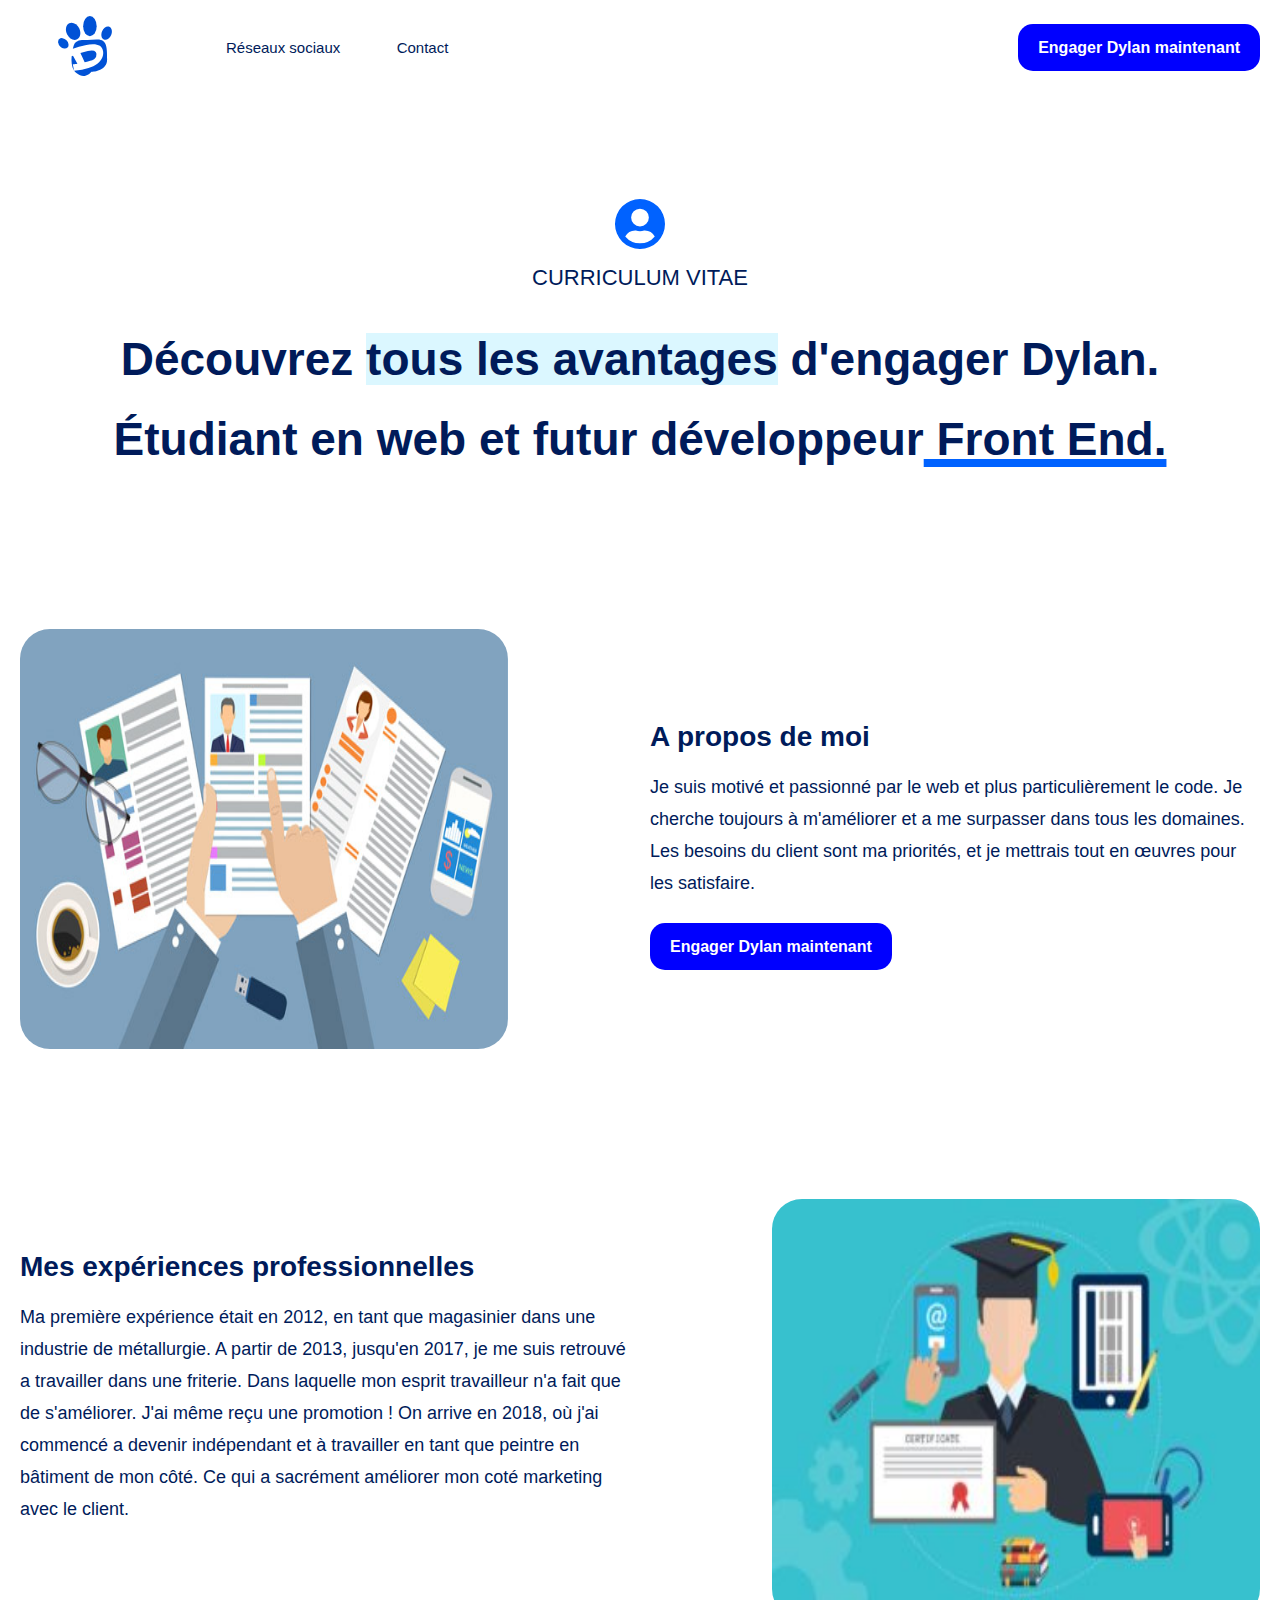
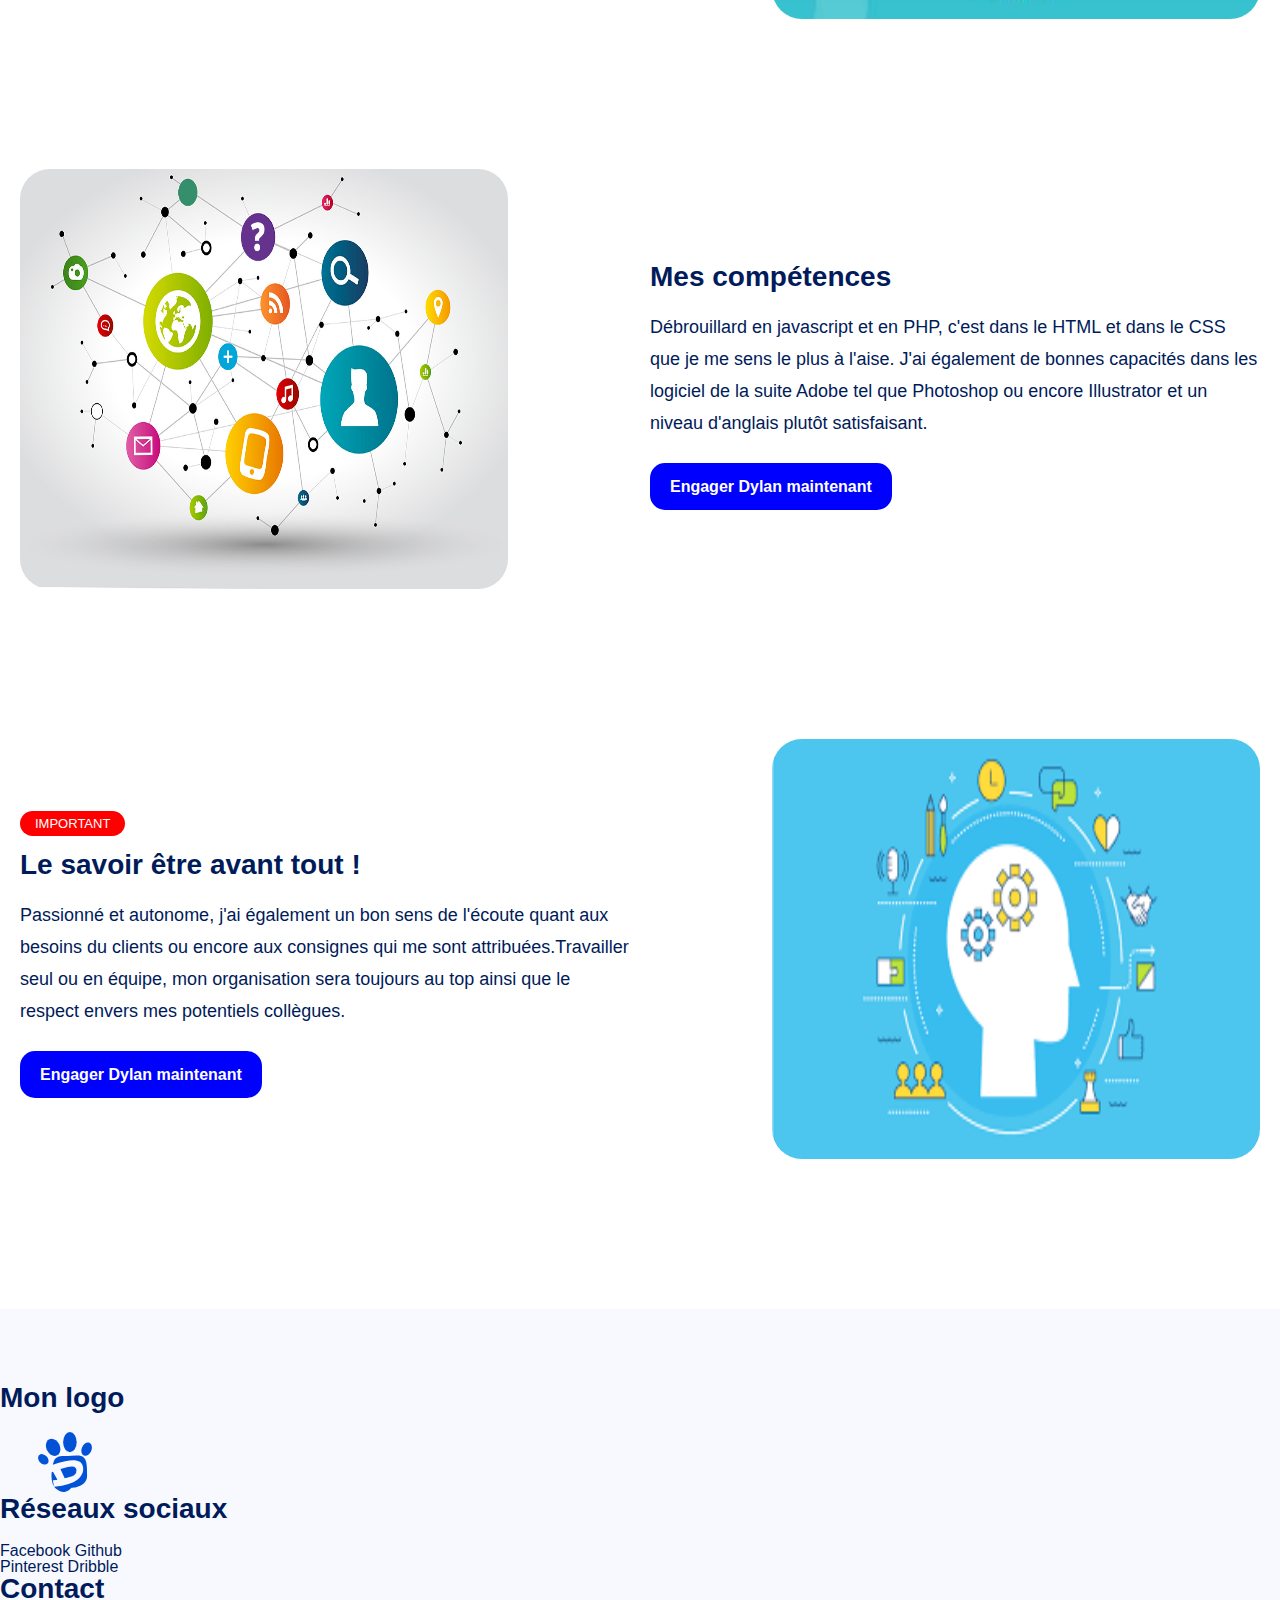
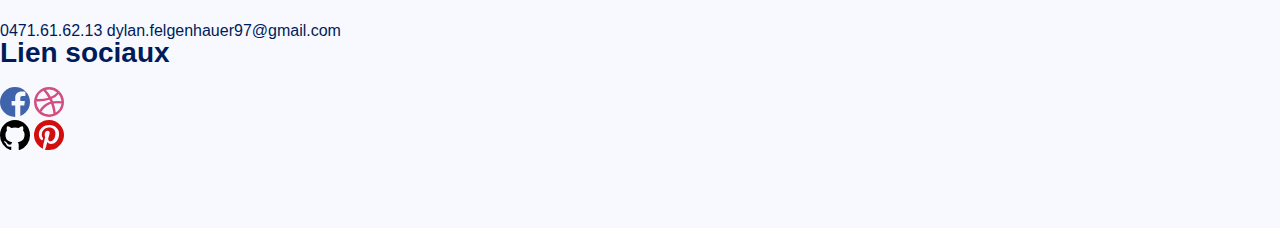
==== html/index.html @ ba5a7b3c "Ajout de logo" ====
<!DOCTYPE html>
<html lang="en">
<head>
    <meta charset="UTF-8">
    <meta name="description" content="La page d'accueil de mon CV du cours de Design Web">
    <meta name="author" content="Felgenhauer Dylan">
    <link rel="stylesheet" href="/css/reset.css">
    <link rel="stylesheet" href="/css/main.css">
    <link rel="stylesheet" href="/css/logo.css">
    <title>Mon CV</title>

</head>
<body>
<div class="menu__mobile">
    <nav class="nav__menu">
        <div class="nav__menu1">
            <a href="#" class="nav__menu-logo">
                <symbol id="logo">
                    <svg  id="logo__cv" data-name="logo" xmlns="http://www.w3.org/2000/svg" height="60" width="130" viewBox="0 0 43.8 48.82">
                        <ellipse class="cls-1" cx="25.89" cy="8.25" rx="5.5" ry="8.25"/>
                        <path class="cls-1" d="M309.32,209.71c-2-.86-4.67.76-5.89,3.63s-.56,5.91,1.47,6.77,4.68-.76,5.9-3.63S311.36,210.58,309.32,209.71Z" transform="translate(-267.61 -201)"/>
                        <path class="cls-1" d="M284.8,211c-1.77-3.62-5.41-5.47-8.14-4.13s-3.51,5.34-1.75,9,5.41,5.47,8.14,4.14S286.56,214.63,284.8,211Z" transform="translate(-267.61 -201)"/>
                        <ellipse class="cls-2" cx="271.88" cy="223.26" rx="3.6" ry="4.85" transform="translate(-345.85 56.64) rotate(-45)"/>
                        <path class="cls-1" d="M298.82,231.81a3.4,3.4,0,0,0-1.87-2.62,15.09,15.09,0,0,0-5.17.22,50.63,50.63,0,0,0-6,1.75l3.48,7.39c5.33-1.2,6.38-1.54,7.87-2.56A4.63,4.63,0,0,0,298.82,231.81Z" transform="translate(-267.61 -201)"/>
                        <path class="cls-1" d="M283.35,239.81l-3.62-6.48-1.09.42c-.35,4-.07,8.47,2,11.7l-1.06-5.2C281.37,240.09,281.78,240,283.35,239.81Z" transform="translate(-267.61 -201)"/>
                        <path class="cls-1" d="M299,220.06c-5.72.3-9.85.39-11.95.42a7.87,7.87,0,0,0-4.81,1.65,5.13,5.13,0,0,0-1.74,2.37s-.42,1.26-.88,3.21a53.17,53.17,0,0,1,10.08-2.94c8.95-1.71,13.53-.24,14.47,4.65s-2.3,9.92-7.91,12.43a40.92,40.92,0,0,1-9.18,2.81,54.78,54.78,0,0,1-6.39.8,9.47,9.47,0,0,0,1.81,2c6,5,10.88.57,11.82-.74a.67.67,0,0,1,.5-.27c2-.08,12.68-.93,12.68-10C307.5,226.5,307.5,219.63,299,220.06Z" transform="translate(-267.61 -201)"/>
                    </svg>
                </symbol>
            </a>
            <div class="nav__menu-bouton">
                <button class="nav__menu-social">Réseaux sociaux</button>
                <button class="nav__menu-contact">Contact</button>
            </div>
        </div>
        <div class="nav__menu2">
            <a href="form.html" class="btn">Engager Dylan maintenant</a>
        </div>
    </nav>
</div>
<header class="identity__main">
    <div class="identity__main--icon">
        <svg xmlns="http://www.w3.org/2000/svg" width="50" height="50" viewBox="0 0 69.455 69.455">
            <path id="Icon_awesome-user-circle" data-name="Icon awesome-user-circle" d="M34.728.563A34.728,34.728,0,1,0,69.455,35.29,34.722,34.722,0,0,0,34.728.563Zm0,13.443A12.323,12.323,0,1,1,22.4,26.328,12.323,12.323,0,0,1,34.728,14.005Zm0,48.171a26.834,26.834,0,0,1-20.514-9.55,15.613,15.613,0,0,1,13.793-8.374,3.426,3.426,0,0,1,.994.154,18.54,18.54,0,0,0,5.727.966,18.47,18.47,0,0,0,5.727-.966,3.426,3.426,0,0,1,.994-.154,15.613,15.613,0,0,1,13.793,8.374A26.834,26.834,0,0,1,34.728,62.176Z" transform="translate(0 -0.563)" fill="#0062ff"/>
        </svg>
    </div>
    <div class="identity__main--title">
        <h1 class="main__title" aria-level="1">
            Curriculum vitae
        </h1>
    </div>
    <div class="identity__main--content">
        <p class="content__identity">
            Découvrez <span class="content__background">tous les avantages</span> d'engager Dylan. &Eacute;tudiant en web et futur développeur<span class="content__underline"> Front End.</span>
        </p>
    </div>
</header>
<div id="content">
    <section class="aboutMe">
        <img src="/img/aboutme.jpg" alt="Image a propos de moi">
        <div class="aboutMe__content section__content">
            <h2 class="aboutMe__content--title">
                A propos de moi
            </h2>
            <p class="aboutMe__content__text text--line">
                Je suis motivé et passionné par le web et plus particulièrement le code. Je cherche toujours à m'améliorer et a me surpasser dans tous les domaines. Les besoins du client sont ma priorités, et je mettrais tout en œuvres pour les satisfaire.
            </p>
            <a href="form.html" class="btn">Engager Dylan maintenant</a>
        </div>
    </section>
    <section class="job">
        <img src="/img/professionnel.jpg" alt="Image de mes expériences professionnelles">
        <div class="job__content section__content">
            <h2 class="job__content--title">
                Mes expériences professionnelles
            </h2>
            <p class="job__content--text text--line">
                Ma première expérience était en 2012, en tant que magasinier dans une industrie de métallurgie. A partir de 2013, jusqu'en 2017, je me suis retrouvé a travailler dans une friterie. Dans laquelle mon esprit travailleur n'a fait que de s'améliorer. J'ai même reçu une promotion !
                On arrive en 2018, où j'ai commencé a devenir indépendant et à travailler en tant que peintre en bâtiment de mon côté. Ce qui a sacrément améliorer mon coté marketing avec le client.
            </p>
        </div>
    </section>
    <section class="skills">
        <img src="/img/competence.jpg" alt="Image de mes compétences">
        <div class="skills__content section__content">
            <h2 class="skills__content--title">
                Mes compétences
            </h2>
            <p class="skills__content--text text--line">
                Débrouillard en javascript et en PHP, c'est dans le HTML et dans le CSS que je me sens le plus à l'aise. J'ai également de bonnes capacités dans les logiciel de la suite Adobe tel que Photoshop ou encore Illustrator et un niveau d'anglais plutôt satisfaisant.
            </p>
            <a href="form.html" class="btn">Engager Dylan maintenant</a>
        </div>
    </section>
    <section class="softskills">
        <img src="/img/softskills.png" alt="Image de mes softskills">
        <div class="softskills__content section__content">
            <span class="softskills__content--important">important</span>
            <h2 class="softskills__content--title">
                Le savoir être avant tout !
            </h2>
            <p class="softskills__content--text text--line">
                Passionné et autonome, j'ai également un bon sens de l'écoute quant aux besoins du clients ou encore aux consignes qui me sont attribuées.Travailler seul ou en équipe, mon organisation sera toujours au top ainsi que le respect envers mes potentiels collègues.
            </p>
            <a href="form.html" class="btn">Engager Dylan maintenant</a>
        </div>
    </section>
</div>
<footer class="footer">
    <div class="footer__content">
        <div class="footer__content--col footer__content--logo">
            <h2 class="hidden">Mon logo</h2>
            <svg  id="logo__footer" data-name="logo" xmlns="http://www.w3.org/2000/svg" height="60" width="130" viewBox="0 0 43.8 48.82">
                <ellipse class="cls-1" cx="25.89" cy="8.25" rx="5.5" ry="8.25"/>
                <path class="cls-1" d="M309.32,209.71c-2-.86-4.67.76-5.89,3.63s-.56,5.91,1.47,6.77,4.68-.76,5.9-3.63S311.36,210.58,309.32,209.71Z" transform="translate(-267.61 -201)"/>
                <path class="cls-1" d="M284.8,211c-1.77-3.62-5.41-5.47-8.14-4.13s-3.51,5.34-1.75,9,5.41,5.47,8.14,4.14S286.56,214.63,284.8,211Z" transform="translate(-267.61 -201)"/>
                <ellipse class="cls-2" cx="271.88" cy="223.26" rx="3.6" ry="4.85" transform="translate(-345.85 56.64) rotate(-45)"/>
                <path class="cls-1" d="M298.82,231.81a3.4,3.4,0,0,0-1.87-2.62,15.09,15.09,0,0,0-5.17.22,50.63,50.63,0,0,0-6,1.75l3.48,7.39c5.33-1.2,6.38-1.54,7.87-2.56A4.63,4.63,0,0,0,298.82,231.81Z" transform="translate(-267.61 -201)"/>
                <path class="cls-1" d="M283.35,239.81l-3.62-6.48-1.09.42c-.35,4-.07,8.47,2,11.7l-1.06-5.2C281.37,240.09,281.78,240,283.35,239.81Z" transform="translate(-267.61 -201)"/>
                <path class="cls-1" d="M299,220.06c-5.72.3-9.85.39-11.95.42a7.87,7.87,0,0,0-4.81,1.65,5.13,5.13,0,0,0-1.74,2.37s-.42,1.26-.88,3.21a53.17,53.17,0,0,1,10.08-2.94c8.95-1.71,13.53-.24,14.47,4.65s-2.3,9.92-7.91,12.43a40.92,40.92,0,0,1-9.18,2.81,54.78,54.78,0,0,1-6.39.8,9.47,9.47,0,0,0,1.81,2c6,5,10.88.57,11.82-.74a.67.67,0,0,1,.5-.27c2-.08,12.68-.93,12.68-10C307.5,226.5,307.5,219.63,299,220.06Z" transform="translate(-267.61 -201)"/>
            </svg>
        </div>
        <div class="footer__content--col footer__content--reseaux">
            <h2>Réseaux sociaux</h2>
            <div class="footer__reseaux--col">
                <span>Facebook</span>
                <span>Github</span>
            </div>
            <div class="footer__reseaux--col">
                <span>Pinterest</span>
                <span>Dribble</span>
            </div>
        </div>
        <div class="footer__content--col footer__content--contact">
            <h2>Contact</h2>
            <div class="footer__contact--col">
                <span>0471.61.62.13</span>
                <span>dylan.felgenhauer97@gmail.com</span>
            </div>
        </div>
        <div class="footer__content--col footer__content--social">
            <h2 class="hidden">Lien sociaux</h2>
            <div class="footer__social--logo">
                <div class="footer__social--col">
                    <a href="facebook.com">
                        <svg xmlns="http://www.w3.org/2000/svg" xmlns:xlink="http://www.w3.org/1999/xlink" width="30" height="30" viewBox="0 0 30 30">
                            <defs>
                                <clipPath id="clip-path">
                                    <circle id="Ellipse_2" data-name="Ellipse 2" cx="15" cy="15" r="15" transform="translate(1210 3823)" fill="#fff"/>
                                </clipPath>
                            </defs>
                            <g id="Groupe_de_masques_1" data-name="Groupe de masques 1" transform="translate(-1210 -3823)" clip-path="url(#clip-path)">
                                <path id="Icon_ionic-logo-facebook" data-name="Icon ionic-logo-facebook" d="M33.273,4.5H6.181A1.682,1.682,0,0,0,4.5,6.181V33.273a1.682,1.682,0,0,0,1.681,1.681H19.727V22.9h-3.64V18.458h3.64V15.175c0-3.934,2.728-6.075,6.242-6.075,1.681,0,3.49.127,3.91.182V13.39h-2.8c-1.911,0-2.276.9-2.276,2.236v2.831h4.552L28.76,22.9H24.8V34.954h8.47a1.682,1.682,0,0,0,1.681-1.681V6.181A1.682,1.682,0,0,0,33.273,4.5Z" transform="translate(1205.5 3818.5)" fill="#4064ac"/>
                            </g>
                        </svg>

                    </a>
                    <a href="https://dribbble.com/DylanFel">
                        <svg xmlns="http://www.w3.org/2000/svg" width="30" height="30" viewBox="0 0 30 30">
                            <path id="Icon_ionic-logo-dribbble" data-name="Icon ionic-logo-dribbble" d="M19.5,4.5a15,15,0,1,0,15,15A15,15,0,0,0,19.5,4.5Zm9.523,6.914a12.48,12.48,0,0,1,2.945,7.258,63.24,63.24,0,0,0-8.531.1c-.328-.828-.664-1.641-1.031-2.422A15.19,15.19,0,0,0,29.023,11.414ZM19.5,7a12.444,12.444,0,0,1,7.977,2.875,15.55,15.55,0,0,1-6.148,4.344A30.53,30.53,0,0,0,16.422,7.4,12.544,12.544,0,0,1,19.5,7ZM13.844,8.367a30.2,30.2,0,0,1,4.984,6.766A32.834,32.834,0,0,1,9.32,16.484c-.656,0-1.3-.023-1.93-.062A12.508,12.508,0,0,1,13.844,8.367ZM7.023,18.906c.711.031,1.43.047,2.156.039a36.976,36.976,0,0,0,10.75-1.672q.445.926.844,1.9a7.733,7.733,0,0,0-1.117.336,18.67,18.67,0,0,0-9.531,8.242A12.454,12.454,0,0,1,7,19.5C7,19.3,7.008,19.1,7.023,18.906ZM19.5,32a12.428,12.428,0,0,1-7.664-2.633,17.192,17.192,0,0,1,8.375-7.719,6.734,6.734,0,0,1,1.359-.414q.668,1.852,1.2,3.844a45.407,45.407,0,0,1,1.156,6.1A12.384,12.384,0,0,1,19.5,32Zm6.758-1.992a45.1,45.1,0,0,0-1.164-6.164c-.266-1.016-.57-2-.9-2.961a53.13,53.13,0,0,1,7.727,0A12.488,12.488,0,0,1,26.258,30.008Z" transform="translate(-4.5 -4.5)" fill="#d24f80"/>
                        </svg>

                    </a>
                </div>
                <div class="footer__social--col">
                    <a href="https://github.com/DylanFelgenhauer">
                        <svg xmlns="http://www.w3.org/2000/svg" width="30" height="30" viewBox="0 0 30 30">
                            <path id="Icon_ionic-logo-github" data-name="Icon ionic-logo-github" d="M17.25,2.25a15.2,15.2,0,0,0-15,15.382A15.352,15.352,0,0,0,12.509,32.223a1.176,1.176,0,0,0,.254.027.726.726,0,0,0,.77-.763c0-.368-.013-1.333-.02-2.618A6.857,6.857,0,0,1,12,29.049a3.485,3.485,0,0,1-3.542-2.243,4.062,4.062,0,0,0-1.667-2.25c-1.306-.917-.007-.944.094-.944h.007a3.225,3.225,0,0,1,2.3,1.594,2.945,2.945,0,0,0,2.652,1.681,4.216,4.216,0,0,0,1.714-.4,3.323,3.323,0,0,1,.951-2.056c-3.328-.388-6.83-1.708-6.83-7.6A6.02,6.02,0,0,1,9.214,12.7a5.662,5.662,0,0,1,.147-4.071A1.248,1.248,0,0,1,9.7,8.6c.542,0,1.768.208,3.79,1.614a13.943,13.943,0,0,1,7.513,0C23.022,8.806,24.248,8.6,24.79,8.6a1.248,1.248,0,0,1,.335.033,5.662,5.662,0,0,1,.147,4.071,6.045,6.045,0,0,1,1.54,4.125c0,5.906-3.509,7.205-6.85,7.587a3.73,3.73,0,0,1,1.018,2.846c0,2.056-.02,3.717-.02,4.219a.722.722,0,0,0,.763.77,1.3,1.3,0,0,0,.268-.027A15.35,15.35,0,0,0,32.25,17.632,15.2,15.2,0,0,0,17.25,2.25Z" transform="translate(-2.25 -2.25)"/>
                        </svg>
                    </a>
                    <a href="https://www.pinterest.fr/dylanfelgenhauer97/_created/">
                        <svg xmlns="http://www.w3.org/2000/svg" width="30" height="30" viewBox="0 0 30 30">
                            <path id="Icon_ionic-logo-pinterest" data-name="Icon ionic-logo-pinterest" d="M17.253,2.25a15,15,0,0,0-6.021,28.735,13.276,13.276,0,0,1,.261-3.441c.288-1.218,1.929-8.175,1.929-8.175A5.723,5.723,0,0,1,12.94,17c0-2.223,1.286-3.883,2.894-3.883a2.006,2.006,0,0,1,2.023,2.249c0,1.372-.877,3.421-1.326,5.322A2.319,2.319,0,0,0,18.9,23.573c2.84,0,4.756-3.649,4.756-7.974,0-3.287-2.217-5.744-6.242-5.744a7.108,7.108,0,0,0-7.388,7.184,4.322,4.322,0,0,0,.991,2.939.733.733,0,0,1,.214.837c-.074.274-.234.937-.308,1.205a.516.516,0,0,1-.75.375c-2.1-.857-3.074-3.147-3.074-5.731C7.1,12.406,10.7,7.3,17.823,7.3c5.727,0,9.5,4.144,9.5,8.59,0,5.885-3.275,10.277-8.1,10.277A4.306,4.306,0,0,1,15.559,24.3s-.871,3.455-1.058,4.124a12.463,12.463,0,0,1-1.507,3.214A15,15,0,1,0,17.253,2.25Z" transform="translate(-2.25 -2.25)" fill="#d10d0d"/>
                        </svg>
                    </a>
                </div>
            </div>
        </div>
    </div>
</footer>

</body>
</html>
---- css/main.css ----
*{
    color: #001b5a
}
body{
    font-family: Roboto, Helvetica, Arial, sans-serif;
}
img{
    width: 488px;
    height: 420px;
    border-radius: 30px 30px;
}
.softskills__content--important{
    text-transform: uppercase;
    background-color: red;
    color: white;
    padding:  5px 15px;
    border-radius: 50px;
}

.section__content{
    max-width: 610px;
}
h1,h2{
    font-family: Poppins,Helvetica,Arial,sans-serif;
}
.footer,section{
    margin-top: 150px;
}
.footer{
    background-color: #F7F9FF;
    padding: 75px 0;
}
section{
    display: flex;
    justify-content: space-between;
    align-items: center;
    max-width: 1240px;
    margin-right: auto;
    margin-left: auto;
}
.identity__main{
    margin-top: 7.5rem;
    text-align: center;
}
.identity__main--icon{
    margin-bottom: 15px;
}
.identity__main--title{
    margin-bottom: 30px;
}
.identity__main--content{
}

a{
    text-decoration: none;
}
h1{
    font-size: 22px;
    text-transform: uppercase;
}
p{
    font-size: 18px;
}
.btn{
    font-size: 16px;
    background-color:blue;
    border-radius: 15px;
    padding:  15px 20px;
    color: white;
    font-weight: bold;
}
.btn:hover{
    background-color: #287BFF;
}
h2{
    font-size: 28px;
    font-weight: bold;
    margin-bottom: 20px;
}
.text--line{
    line-height: 2rem;
    margin-bottom: 40px;
}
.nav__menu{
    display: flex;
    justify-content: space-between;
    max-width: 1240px;
    margin-left: auto;
    margin-right: auto;
    margin-top: 1rem;
    align-items: center;
}
.job,.softskills{
    flex-direction: row-reverse;
}
.nav__menu1{
    display: flex;
    justify-content: space-between;
    align-items: center;
}
button.nav__menu-contact{
    font-size: 15px;
}
button.nav__menu-social{
    font-size: 15px;
}
.content__identity{
    font-size: 46px;
}
.softskills__content--important{
    font-size: 13px;
}
.content__identity{
    font-weight: 900;
    text-align: center;
    max-width: 1100px;
    margin: 0 auto;
    font-family: Poppins,Helvetica,Arial,sans-serif;
    line-height:80px;
}
.content__underline{
    text-decoration: underline;
    text-decoration-color: #0062FF;
    text-decoration-thickness: 0.5rem;
}
.content__background{
    background-color: #DBF7FF;
}
.softskills__content--title{
    margin-top: 20px;
}
.nav__menu-social,.nav__menu-contact{
    appearance: none;
    border: none;
    background-color: white;
    margin: 0 20px;
}
.nav__menu-social:hover,.nav__menu-contact:hover{
    color: #0062FF;
}.nav__menu-logo{
    margin-right:50px;
 }
---- css/logo.css ----
.cls-1{
    fill:#0152d6;
}
.cls-2{
    fill:#0055d8;
}
svg{

}
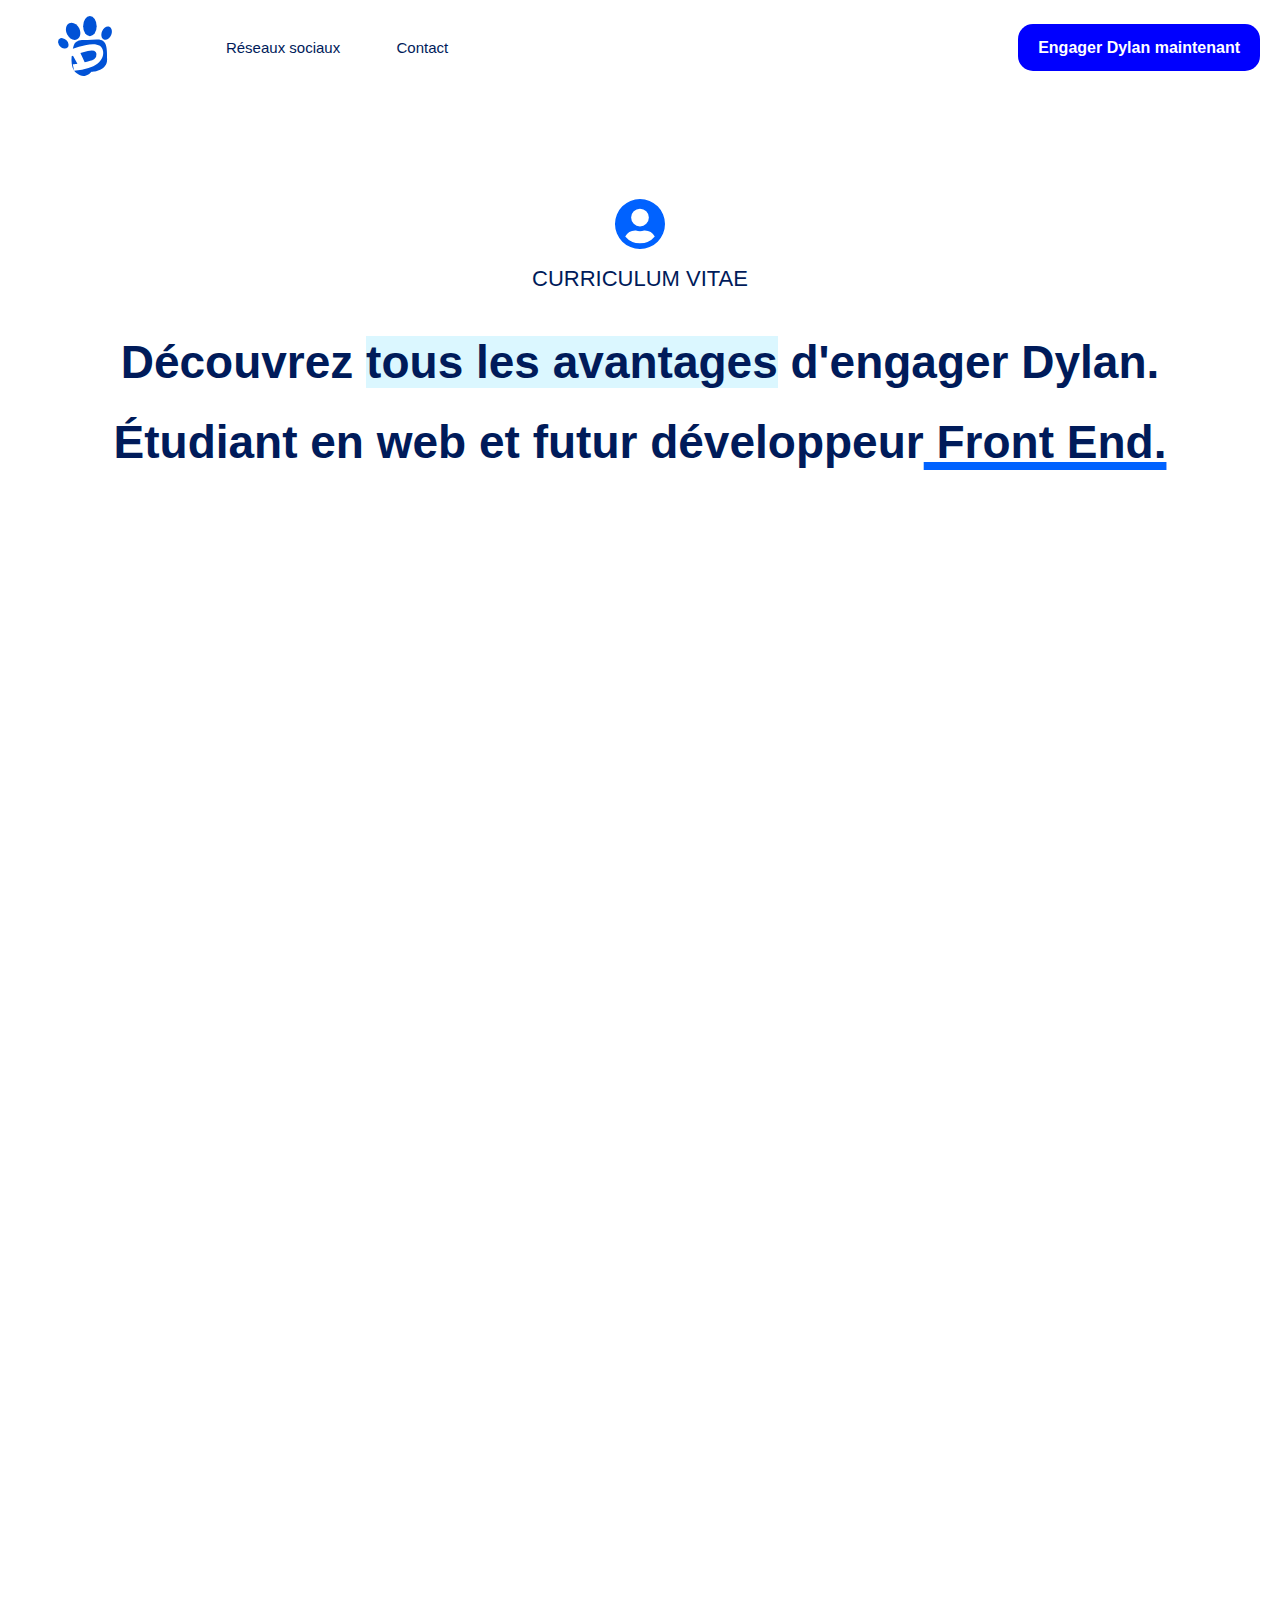
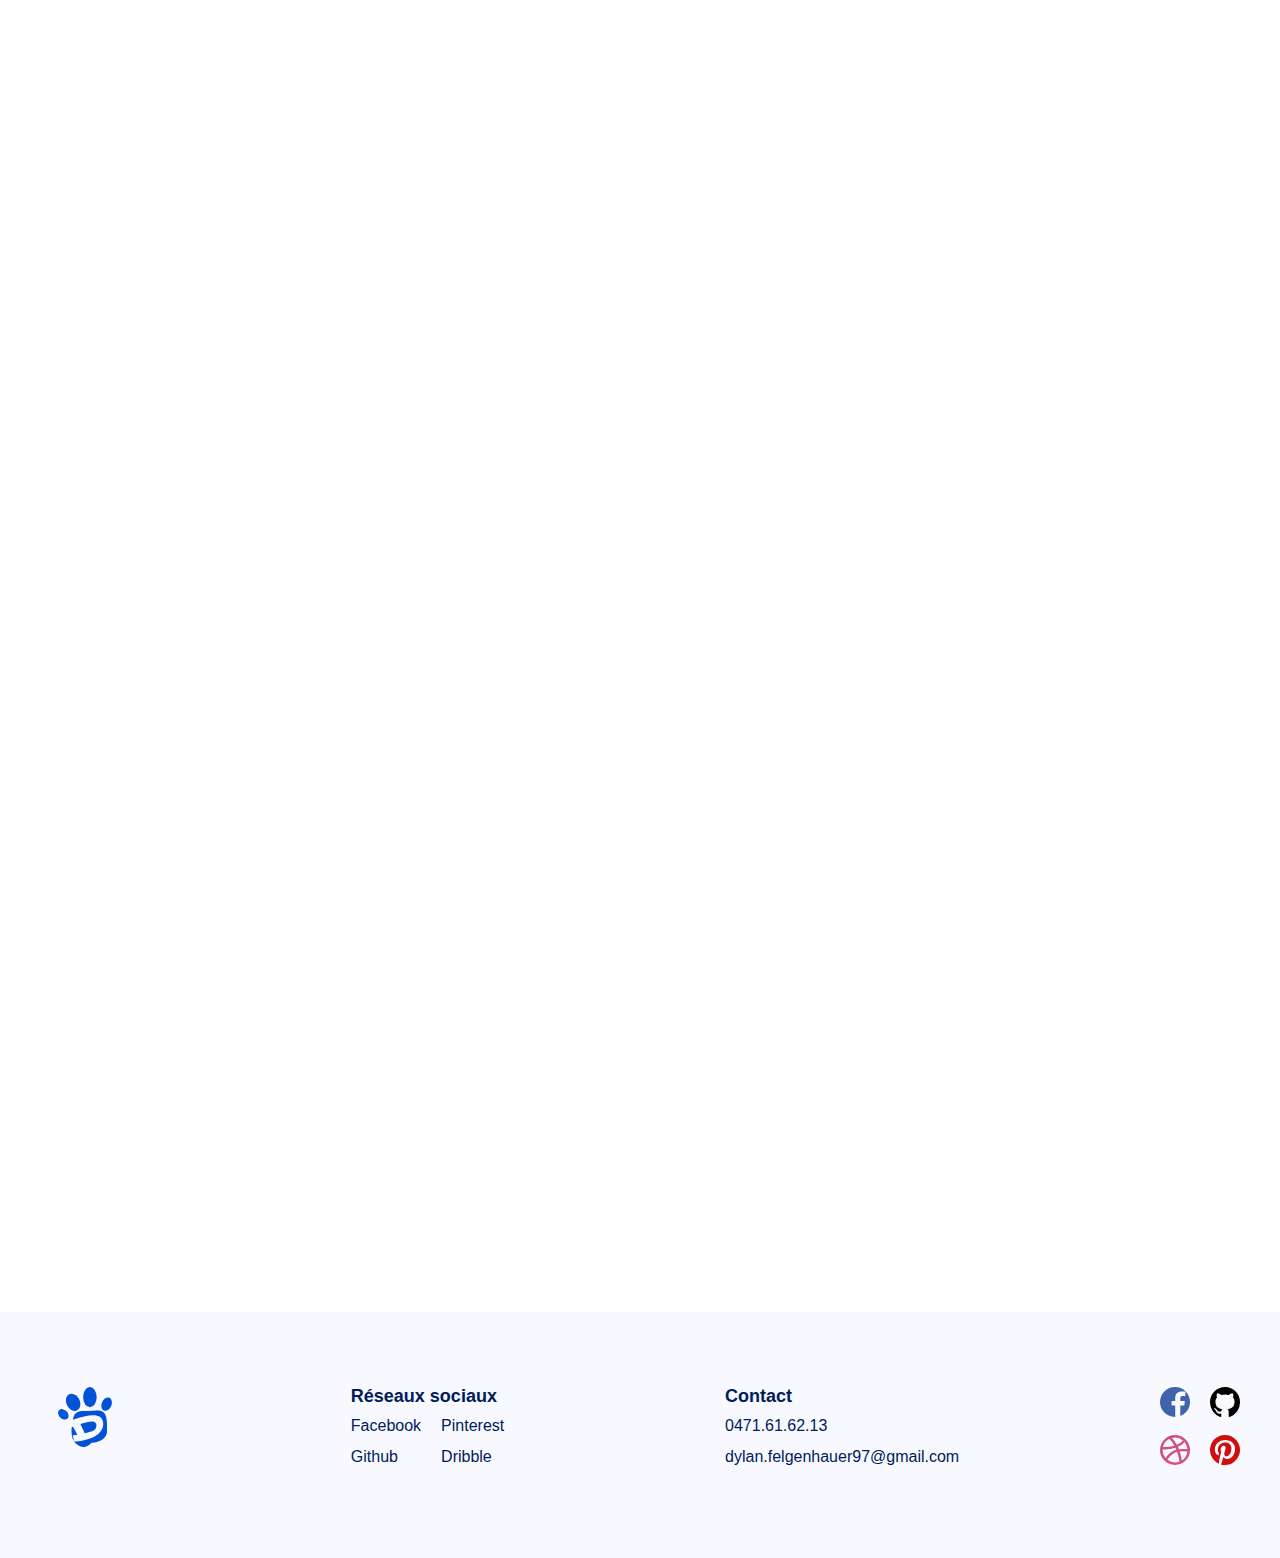
==== commit ad37a45d: "responsive" ====
--- a/html/index.html
+++ b/html/index.html
@@ -12,7 +12,7 @@
 </head>
 <body>
 <div class="menu__mobile">
-    <nav class="nav__menu">
+    <nav class="nav__menu al">
         <div class="nav__menu1">
             <a href="#" class="nav__menu-logo">
                 <symbol id="logo">
@@ -38,17 +38,19 @@
     </nav>
 </div>
 <header class="identity__main">
-    <div class="identity__main--icon">
-        <svg xmlns="http://www.w3.org/2000/svg" width="50" height="50" viewBox="0 0 69.455 69.455">
-            <path id="Icon_awesome-user-circle" data-name="Icon awesome-user-circle" d="M34.728.563A34.728,34.728,0,1,0,69.455,35.29,34.722,34.722,0,0,0,34.728.563Zm0,13.443A12.323,12.323,0,1,1,22.4,26.328,12.323,12.323,0,0,1,34.728,14.005Zm0,48.171a26.834,26.834,0,0,1-20.514-9.55,15.613,15.613,0,0,1,13.793-8.374,3.426,3.426,0,0,1,.994.154,18.54,18.54,0,0,0,5.727.966,18.47,18.47,0,0,0,5.727-.966,3.426,3.426,0,0,1,.994-.154,15.613,15.613,0,0,1,13.793,8.374A26.834,26.834,0,0,1,34.728,62.176Z" transform="translate(0 -0.563)" fill="#0062ff"/>
-        </svg>
+    <div class="identity__main--div al">
+        <div class="identity__main--icon">
+            <svg xmlns="http://www.w3.org/2000/svg" width="50" height="50" viewBox="0 0 69.455 69.455">
+                <path id="Icon_awesome-user-circle" data-name="Icon awesome-user-circle" d="M34.728.563A34.728,34.728,0,1,0,69.455,35.29,34.722,34.722,0,0,0,34.728.563Zm0,13.443A12.323,12.323,0,1,1,22.4,26.328,12.323,12.323,0,0,1,34.728,14.005Zm0,48.171a26.834,26.834,0,0,1-20.514-9.55,15.613,15.613,0,0,1,13.793-8.374,3.426,3.426,0,0,1,.994.154,18.54,18.54,0,0,0,5.727.966,18.47,18.47,0,0,0,5.727-.966,3.426,3.426,0,0,1,.994-.154,15.613,15.613,0,0,1,13.793,8.374A26.834,26.834,0,0,1,34.728,62.176Z" transform="translate(0 -0.563)" fill="#0062ff"/>
+            </svg>
+        </div>
+        <div class="identity__main--title">
+            <h1 class="main__title" aria-level="1">
+                Curriculum vitae
+            </h1>
+        </div>
     </div>
-    <div class="identity__main--title">
-        <h1 class="main__title" aria-level="1">
-            Curriculum vitae
-        </h1>
-    </div>
-    <div class="identity__main--content">
+    <div class="identity__main--content al">
         <p class="content__identity">
             Découvrez <span class="content__background">tous les avantages</span> d'engager Dylan. &Eacute;tudiant en web et futur développeur<span class="content__underline"> Front End.</span>
         </p>
@@ -56,7 +58,7 @@
 </header>
 <div id="content">
     <section class="aboutMe">
-        <img src="/img/aboutme.jpg" alt="Image a propos de moi">
+        <img src="/img/aboutme.jpg" alt="Image a propos de moi" class="animImg">
         <div class="aboutMe__content section__content">
             <h2 class="aboutMe__content--title">
                 A propos de moi
@@ -68,7 +70,7 @@
         </div>
     </section>
     <section class="job">
-        <img src="/img/professionnel.jpg" alt="Image de mes expériences professionnelles">
+        <img src="/img/professionnel.jpg" alt="Image de mes expériences professionnelles" class="animImg2">
         <div class="job__content section__content">
             <h2 class="job__content--title">
                 Mes expériences professionnelles
@@ -77,10 +79,11 @@
                 Ma première expérience était en 2012, en tant que magasinier dans une industrie de métallurgie. A partir de 2013, jusqu'en 2017, je me suis retrouvé a travailler dans une friterie. Dans laquelle mon esprit travailleur n'a fait que de s'améliorer. J'ai même reçu une promotion !
                 On arrive en 2018, où j'ai commencé a devenir indépendant et à travailler en tant que peintre en bâtiment de mon côté. Ce qui a sacrément améliorer mon coté marketing avec le client.
             </p>
+            <a href="form.html" class="btn">Engager Dylan maintenant</a>
         </div>
     </section>
     <section class="skills">
-        <img src="/img/competence.jpg" alt="Image de mes compétences">
+        <img src="/img/competence.jpg" alt="Image de mes compétences" class="animImg3">
         <div class="skills__content section__content">
             <h2 class="skills__content--title">
                 Mes compétences
@@ -92,7 +95,7 @@
         </div>
     </section>
     <section class="softskills">
-        <img src="/img/softskills.png" alt="Image de mes softskills">
+        <img src="/img/softskills.png" alt="Image de mes softskills" class="animImg4">
         <div class="softskills__content section__content">
             <span class="softskills__content--important">important</span>
             <h2 class="softskills__content--title">
@@ -121,13 +124,15 @@
         </div>
         <div class="footer__content--col footer__content--reseaux">
             <h2>Réseaux sociaux</h2>
-            <div class="footer__reseaux--col">
-                <span>Facebook</span>
-                <span>Github</span>
-            </div>
-            <div class="footer__reseaux--col">
-                <span>Pinterest</span>
-                <span>Dribble</span>
+            <div class="footer__reseaux--flex">
+                <div class="footer__reseaux--col">
+                    <span>Facebook</span>
+                    <span>Github</span>
+                </div>
+                <div class="footer__reseaux--col">
+                    <span>Pinterest</span>
+                    <span>Dribble</span>
+                </div>
             </div>
         </div>
         <div class="footer__content--col footer__content--contact">
@@ -140,43 +145,45 @@
         <div class="footer__content--col footer__content--social">
             <h2 class="hidden">Lien sociaux</h2>
             <div class="footer__social--logo">
-                <div class="footer__social--col">
-                    <a href="facebook.com">
-                        <svg xmlns="http://www.w3.org/2000/svg" xmlns:xlink="http://www.w3.org/1999/xlink" width="30" height="30" viewBox="0 0 30 30">
-                            <defs>
-                                <clipPath id="clip-path">
-                                    <circle id="Ellipse_2" data-name="Ellipse 2" cx="15" cy="15" r="15" transform="translate(1210 3823)" fill="#fff"/>
-                                </clipPath>
-                            </defs>
-                            <g id="Groupe_de_masques_1" data-name="Groupe de masques 1" transform="translate(-1210 -3823)" clip-path="url(#clip-path)">
-                                <path id="Icon_ionic-logo-facebook" data-name="Icon ionic-logo-facebook" d="M33.273,4.5H6.181A1.682,1.682,0,0,0,4.5,6.181V33.273a1.682,1.682,0,0,0,1.681,1.681H19.727V22.9h-3.64V18.458h3.64V15.175c0-3.934,2.728-6.075,6.242-6.075,1.681,0,3.49.127,3.91.182V13.39h-2.8c-1.911,0-2.276.9-2.276,2.236v2.831h4.552L28.76,22.9H24.8V34.954h8.47a1.682,1.682,0,0,0,1.681-1.681V6.181A1.682,1.682,0,0,0,33.273,4.5Z" transform="translate(1205.5 3818.5)" fill="#4064ac"/>
-                            </g>
-                        </svg>
+                <div class="footer__social--flex">
+                    <div class="footer__social--col">
+                        <a href="https://www.facebook.com/dylan.felgenhauer.7">
+                            <svg xmlns="http://www.w3.org/2000/svg"  width="30" height="30" viewBox="0 0 30 30">
+                                <defs>
+                                    <clipPath id="clip-path">
+                                        <circle id="Ellipse_2" data-name="Ellipse 2" cx="15" cy="15" r="15" transform="translate(1210 3823)" fill="#fff"/>
+                                    </clipPath>
+                                </defs>
+                                <g id="Groupe_de_masques_1" data-name="Groupe de masques 1" transform="translate(-1210 -3823)" clip-path="url(#clip-path)">
+                                    <path id="Icon_ionic-logo-facebook" data-name="Icon ionic-logo-facebook" d="M33.273,4.5H6.181A1.682,1.682,0,0,0,4.5,6.181V33.273a1.682,1.682,0,0,0,1.681,1.681H19.727V22.9h-3.64V18.458h3.64V15.175c0-3.934,2.728-6.075,6.242-6.075,1.681,0,3.49.127,3.91.182V13.39h-2.8c-1.911,0-2.276.9-2.276,2.236v2.831h4.552L28.76,22.9H24.8V34.954h8.47a1.682,1.682,0,0,0,1.681-1.681V6.181A1.682,1.682,0,0,0,33.273,4.5Z" transform="translate(1205.5 3818.5)" fill="#4064ac"/>
+                                </g>
+                            </svg>
 
-                    </a>
-                    <a href="https://dribbble.com/DylanFel">
-                        <svg xmlns="http://www.w3.org/2000/svg" width="30" height="30" viewBox="0 0 30 30">
-                            <path id="Icon_ionic-logo-dribbble" data-name="Icon ionic-logo-dribbble" d="M19.5,4.5a15,15,0,1,0,15,15A15,15,0,0,0,19.5,4.5Zm9.523,6.914a12.48,12.48,0,0,1,2.945,7.258,63.24,63.24,0,0,0-8.531.1c-.328-.828-.664-1.641-1.031-2.422A15.19,15.19,0,0,0,29.023,11.414ZM19.5,7a12.444,12.444,0,0,1,7.977,2.875,15.55,15.55,0,0,1-6.148,4.344A30.53,30.53,0,0,0,16.422,7.4,12.544,12.544,0,0,1,19.5,7ZM13.844,8.367a30.2,30.2,0,0,1,4.984,6.766A32.834,32.834,0,0,1,9.32,16.484c-.656,0-1.3-.023-1.93-.062A12.508,12.508,0,0,1,13.844,8.367ZM7.023,18.906c.711.031,1.43.047,2.156.039a36.976,36.976,0,0,0,10.75-1.672q.445.926.844,1.9a7.733,7.733,0,0,0-1.117.336,18.67,18.67,0,0,0-9.531,8.242A12.454,12.454,0,0,1,7,19.5C7,19.3,7.008,19.1,7.023,18.906ZM19.5,32a12.428,12.428,0,0,1-7.664-2.633,17.192,17.192,0,0,1,8.375-7.719,6.734,6.734,0,0,1,1.359-.414q.668,1.852,1.2,3.844a45.407,45.407,0,0,1,1.156,6.1A12.384,12.384,0,0,1,19.5,32Zm6.758-1.992a45.1,45.1,0,0,0-1.164-6.164c-.266-1.016-.57-2-.9-2.961a53.13,53.13,0,0,1,7.727,0A12.488,12.488,0,0,1,26.258,30.008Z" transform="translate(-4.5 -4.5)" fill="#d24f80"/>
-                        </svg>
+                        </a>
+                        <a href="https://dribbble.com/DylanFel">
+                            <svg xmlns="http://www.w3.org/2000/svg" width="30" height="30" viewBox="0 0 30 30">
+                                <path id="Icon_ionic-logo-dribbble" data-name="Icon ionic-logo-dribbble" d="M19.5,4.5a15,15,0,1,0,15,15A15,15,0,0,0,19.5,4.5Zm9.523,6.914a12.48,12.48,0,0,1,2.945,7.258,63.24,63.24,0,0,0-8.531.1c-.328-.828-.664-1.641-1.031-2.422A15.19,15.19,0,0,0,29.023,11.414ZM19.5,7a12.444,12.444,0,0,1,7.977,2.875,15.55,15.55,0,0,1-6.148,4.344A30.53,30.53,0,0,0,16.422,7.4,12.544,12.544,0,0,1,19.5,7ZM13.844,8.367a30.2,30.2,0,0,1,4.984,6.766A32.834,32.834,0,0,1,9.32,16.484c-.656,0-1.3-.023-1.93-.062A12.508,12.508,0,0,1,13.844,8.367ZM7.023,18.906c.711.031,1.43.047,2.156.039a36.976,36.976,0,0,0,10.75-1.672q.445.926.844,1.9a7.733,7.733,0,0,0-1.117.336,18.67,18.67,0,0,0-9.531,8.242A12.454,12.454,0,0,1,7,19.5C7,19.3,7.008,19.1,7.023,18.906ZM19.5,32a12.428,12.428,0,0,1-7.664-2.633,17.192,17.192,0,0,1,8.375-7.719,6.734,6.734,0,0,1,1.359-.414q.668,1.852,1.2,3.844a45.407,45.407,0,0,1,1.156,6.1A12.384,12.384,0,0,1,19.5,32Zm6.758-1.992a45.1,45.1,0,0,0-1.164-6.164c-.266-1.016-.57-2-.9-2.961a53.13,53.13,0,0,1,7.727,0A12.488,12.488,0,0,1,26.258,30.008Z" transform="translate(-4.5 -4.5)" fill="#d24f80"/>
+                            </svg>
 
-                    </a>
-                </div>
-                <div class="footer__social--col">
-                    <a href="https://github.com/DylanFelgenhauer">
-                        <svg xmlns="http://www.w3.org/2000/svg" width="30" height="30" viewBox="0 0 30 30">
-                            <path id="Icon_ionic-logo-github" data-name="Icon ionic-logo-github" d="M17.25,2.25a15.2,15.2,0,0,0-15,15.382A15.352,15.352,0,0,0,12.509,32.223a1.176,1.176,0,0,0,.254.027.726.726,0,0,0,.77-.763c0-.368-.013-1.333-.02-2.618A6.857,6.857,0,0,1,12,29.049a3.485,3.485,0,0,1-3.542-2.243,4.062,4.062,0,0,0-1.667-2.25c-1.306-.917-.007-.944.094-.944h.007a3.225,3.225,0,0,1,2.3,1.594,2.945,2.945,0,0,0,2.652,1.681,4.216,4.216,0,0,0,1.714-.4,3.323,3.323,0,0,1,.951-2.056c-3.328-.388-6.83-1.708-6.83-7.6A6.02,6.02,0,0,1,9.214,12.7a5.662,5.662,0,0,1,.147-4.071A1.248,1.248,0,0,1,9.7,8.6c.542,0,1.768.208,3.79,1.614a13.943,13.943,0,0,1,7.513,0C23.022,8.806,24.248,8.6,24.79,8.6a1.248,1.248,0,0,1,.335.033,5.662,5.662,0,0,1,.147,4.071,6.045,6.045,0,0,1,1.54,4.125c0,5.906-3.509,7.205-6.85,7.587a3.73,3.73,0,0,1,1.018,2.846c0,2.056-.02,3.717-.02,4.219a.722.722,0,0,0,.763.77,1.3,1.3,0,0,0,.268-.027A15.35,15.35,0,0,0,32.25,17.632,15.2,15.2,0,0,0,17.25,2.25Z" transform="translate(-2.25 -2.25)"/>
-                        </svg>
-                    </a>
-                    <a href="https://www.pinterest.fr/dylanfelgenhauer97/_created/">
-                        <svg xmlns="http://www.w3.org/2000/svg" width="30" height="30" viewBox="0 0 30 30">
-                            <path id="Icon_ionic-logo-pinterest" data-name="Icon ionic-logo-pinterest" d="M17.253,2.25a15,15,0,0,0-6.021,28.735,13.276,13.276,0,0,1,.261-3.441c.288-1.218,1.929-8.175,1.929-8.175A5.723,5.723,0,0,1,12.94,17c0-2.223,1.286-3.883,2.894-3.883a2.006,2.006,0,0,1,2.023,2.249c0,1.372-.877,3.421-1.326,5.322A2.319,2.319,0,0,0,18.9,23.573c2.84,0,4.756-3.649,4.756-7.974,0-3.287-2.217-5.744-6.242-5.744a7.108,7.108,0,0,0-7.388,7.184,4.322,4.322,0,0,0,.991,2.939.733.733,0,0,1,.214.837c-.074.274-.234.937-.308,1.205a.516.516,0,0,1-.75.375c-2.1-.857-3.074-3.147-3.074-5.731C7.1,12.406,10.7,7.3,17.823,7.3c5.727,0,9.5,4.144,9.5,8.59,0,5.885-3.275,10.277-8.1,10.277A4.306,4.306,0,0,1,15.559,24.3s-.871,3.455-1.058,4.124a12.463,12.463,0,0,1-1.507,3.214A15,15,0,1,0,17.253,2.25Z" transform="translate(-2.25 -2.25)" fill="#d10d0d"/>
-                        </svg>
-                    </a>
+                        </a>
+                    </div>
+                    <div class="footer__social--col">
+                        <a href="https://github.com/DylanFelgenhauer">
+                            <svg xmlns="http://www.w3.org/2000/svg" width="30" height="30" viewBox="0 0 30 30">
+                                <path id="Icon_ionic-logo-github" data-name="Icon ionic-logo-github" d="M17.25,2.25a15.2,15.2,0,0,0-15,15.382A15.352,15.352,0,0,0,12.509,32.223a1.176,1.176,0,0,0,.254.027.726.726,0,0,0,.77-.763c0-.368-.013-1.333-.02-2.618A6.857,6.857,0,0,1,12,29.049a3.485,3.485,0,0,1-3.542-2.243,4.062,4.062,0,0,0-1.667-2.25c-1.306-.917-.007-.944.094-.944h.007a3.225,3.225,0,0,1,2.3,1.594,2.945,2.945,0,0,0,2.652,1.681,4.216,4.216,0,0,0,1.714-.4,3.323,3.323,0,0,1,.951-2.056c-3.328-.388-6.83-1.708-6.83-7.6A6.02,6.02,0,0,1,9.214,12.7a5.662,5.662,0,0,1,.147-4.071A1.248,1.248,0,0,1,9.7,8.6c.542,0,1.768.208,3.79,1.614a13.943,13.943,0,0,1,7.513,0C23.022,8.806,24.248,8.6,24.79,8.6a1.248,1.248,0,0,1,.335.033,5.662,5.662,0,0,1,.147,4.071,6.045,6.045,0,0,1,1.54,4.125c0,5.906-3.509,7.205-6.85,7.587a3.73,3.73,0,0,1,1.018,2.846c0,2.056-.02,3.717-.02,4.219a.722.722,0,0,0,.763.77,1.3,1.3,0,0,0,.268-.027A15.35,15.35,0,0,0,32.25,17.632,15.2,15.2,0,0,0,17.25,2.25Z" transform="translate(-2.25 -2.25)"/>
+                            </svg>
+                        </a>
+                        <a href="https://www.pinterest.fr/dylanfelgenhauer97/_created/">
+                            <svg xmlns="http://www.w3.org/2000/svg" width="30" height="30" viewBox="0 0 30 30">
+                                <path id="Icon_ionic-logo-pinterest" data-name="Icon ionic-logo-pinterest" d="M17.253,2.25a15,15,0,0,0-6.021,28.735,13.276,13.276,0,0,1,.261-3.441c.288-1.218,1.929-8.175,1.929-8.175A5.723,5.723,0,0,1,12.94,17c0-2.223,1.286-3.883,2.894-3.883a2.006,2.006,0,0,1,2.023,2.249c0,1.372-.877,3.421-1.326,5.322A2.319,2.319,0,0,0,18.9,23.573c2.84,0,4.756-3.649,4.756-7.974,0-3.287-2.217-5.744-6.242-5.744a7.108,7.108,0,0,0-7.388,7.184,4.322,4.322,0,0,0,.991,2.939.733.733,0,0,1,.214.837c-.074.274-.234.937-.308,1.205a.516.516,0,0,1-.75.375c-2.1-.857-3.074-3.147-3.074-5.731C7.1,12.406,10.7,7.3,17.823,7.3c5.727,0,9.5,4.144,9.5,8.59,0,5.885-3.275,10.277-8.1,10.277A4.306,4.306,0,0,1,15.559,24.3s-.871,3.455-1.058,4.124a12.463,12.463,0,0,1-1.507,3.214A15,15,0,1,0,17.253,2.25Z" transform="translate(-2.25 -2.25)" fill="#d10d0d"/>
+                            </svg>
+                        </a>
+                    </div>
                 </div>
             </div>
         </div>
     </div>
 </footer>
-
 </body>
+<script src="/main.js"></script>
 </html>--- a/css/main.css
+++ b/css/main.css
@@ -13,7 +13,7 @@
     text-transform: uppercase;
     background-color: red;
     color: white;
-    padding:  5px 15px;
+    padding:  0.4em 1.15em;
     border-radius: 50px;
 }
 
@@ -24,11 +24,11 @@
     font-family: Poppins,Helvetica,Arial,sans-serif;
 }
 .footer,section{
-    margin-top: 150px;
+    margin-top: 9.375em;
 }
 .footer{
     background-color: #F7F9FF;
-    padding: 75px 0;
+    padding: 4.6875em 0;
 }
 section{
     display: flex;
@@ -43,29 +43,26 @@
     text-align: center;
 }
 .identity__main--icon{
-    margin-bottom: 15px;
+    margin-bottom: 1em;
 }
 .identity__main--title{
-    margin-bottom: 30px;
+    margin-bottom: 2em;
 }
-.identity__main--content{
-}
-
 a{
     text-decoration: none;
 }
 h1{
-    font-size: 22px;
+    font-size: 1.375em;
     text-transform: uppercase;
 }
 p{
-    font-size: 18px;
+    font-size: 1.125em;
 }
 .btn{
-    font-size: 16px;
+    font-size: 1em;
     background-color:blue;
-    border-radius: 15px;
-    padding:  15px 20px;
+    border-radius: 0.9375em;
+    padding:  0.9375em 1.25em;
     color: white;
     font-weight: bold;
 }
@@ -73,13 +70,13 @@
     background-color: #287BFF;
 }
 h2{
-    font-size: 28px;
+    font-size: 1.75em;
     font-weight: bold;
-    margin-bottom: 20px;
+    margin-bottom: 0.71em;
 }
 .text--line{
     line-height: 2rem;
-    margin-bottom: 40px;
+    margin-bottom: 2.22em;
 }
 .nav__menu{
     display: flex;
@@ -98,25 +95,20 @@
     justify-content: space-between;
     align-items: center;
 }
-button.nav__menu-contact{
-    font-size: 15px;
-}
-button.nav__menu-social{
-    font-size: 15px;
+button.nav__menu-contact,button.nav__menu-social{
+    font-size: 0.9375em;
 }
 .content__identity{
-    font-size: 46px;
-}
-.softskills__content--important{
-    font-size: 13px;
-}
-.content__identity{
+    font-size: 2.875em;
     font-weight: 900;
     text-align: center;
     max-width: 1100px;
     margin: 0 auto;
     font-family: Poppins,Helvetica,Arial,sans-serif;
     line-height:80px;
+}
+.softskills__content--important{
+    font-size: 0.8125em;
 }
 .content__underline{
     text-decoration: underline;
@@ -127,16 +119,78 @@
     background-color: #DBF7FF;
 }
 .softskills__content--title{
-    margin-top: 20px;
+    margin-top: 1em;
 }
 .nav__menu-social,.nav__menu-contact{
     appearance: none;
     border: none;
     background-color: white;
-    margin: 0 20px;
+    margin: 0 1.33em;
 }
 .nav__menu-social:hover,.nav__menu-contact:hover{
     color: #0062FF;
-}.nav__menu-logo{
+}
+.nav__menu-logo{
     margin-right:50px;
  }
+.hidden{
+    display: none;
+}
+.footer__content{
+    display: flex;
+    max-width: 1240px;
+    margin: 0 auto;
+    justify-content: space-between;
+}
+
+.footer h2{
+    font-size: 18px;
+}
+.footer__reseaux--col,.footer__social--col{
+    display: flex;
+    flex-direction: column;
+}
+.footer__reseaux--col span,.footer__social--col a{
+    margin-right: 20px;
+    margin-bottom: 15px;
+}
+.footer__contact--col{
+    display: flex;
+    flex-direction: column;
+}
+.footer__contact--col span{
+    margin-bottom: 15px;
+}
+.footer__reseaux--flex,.footer__social--flex{
+    display: flex;
+}
+.al,.animImg,.animImg2,.animImg3,.animImg4{
+    opacity:0;
+    transform: translateY(50%);
+    transition:transform 0.6s ease-in-out,opacity 0.6s ease-in-out;
+    transition-delay: 0.5s;
+}
+.animImg,.animImg2,.animImg3,.animImg4{
+    opacity:0;
+    transform: translateY(20%);
+    transition:transform 0.6s ease-in-out,opacity 0.6s ease-in-out;
+    transition-delay: 0.5s;
+}
+.aboutMe__content,.job__content,.skills__content,.softskills__content{
+    opacity:0;
+    transform: translateY(20%);
+    transition:transform 0.6s ease-in-out,opacity 0.6s ease-in-out;
+    transition-delay: 0.6s;
+}
+.active,.slide{
+    transform:translateY(0%);
+    opacity: 1;
+}
+.aboutMe__content{
+    padding-left:20px;
+}
+.aboutMe,.job,.skills,.softskills{
+    padding: 0 1.3em;
+
+}
+
--- a/css/logo.css
+++ b/css/logo.css
@@ -5,6 +5,4 @@
 .cls-2{
     fill:#0055d8;
 }
-svg{
 
-}
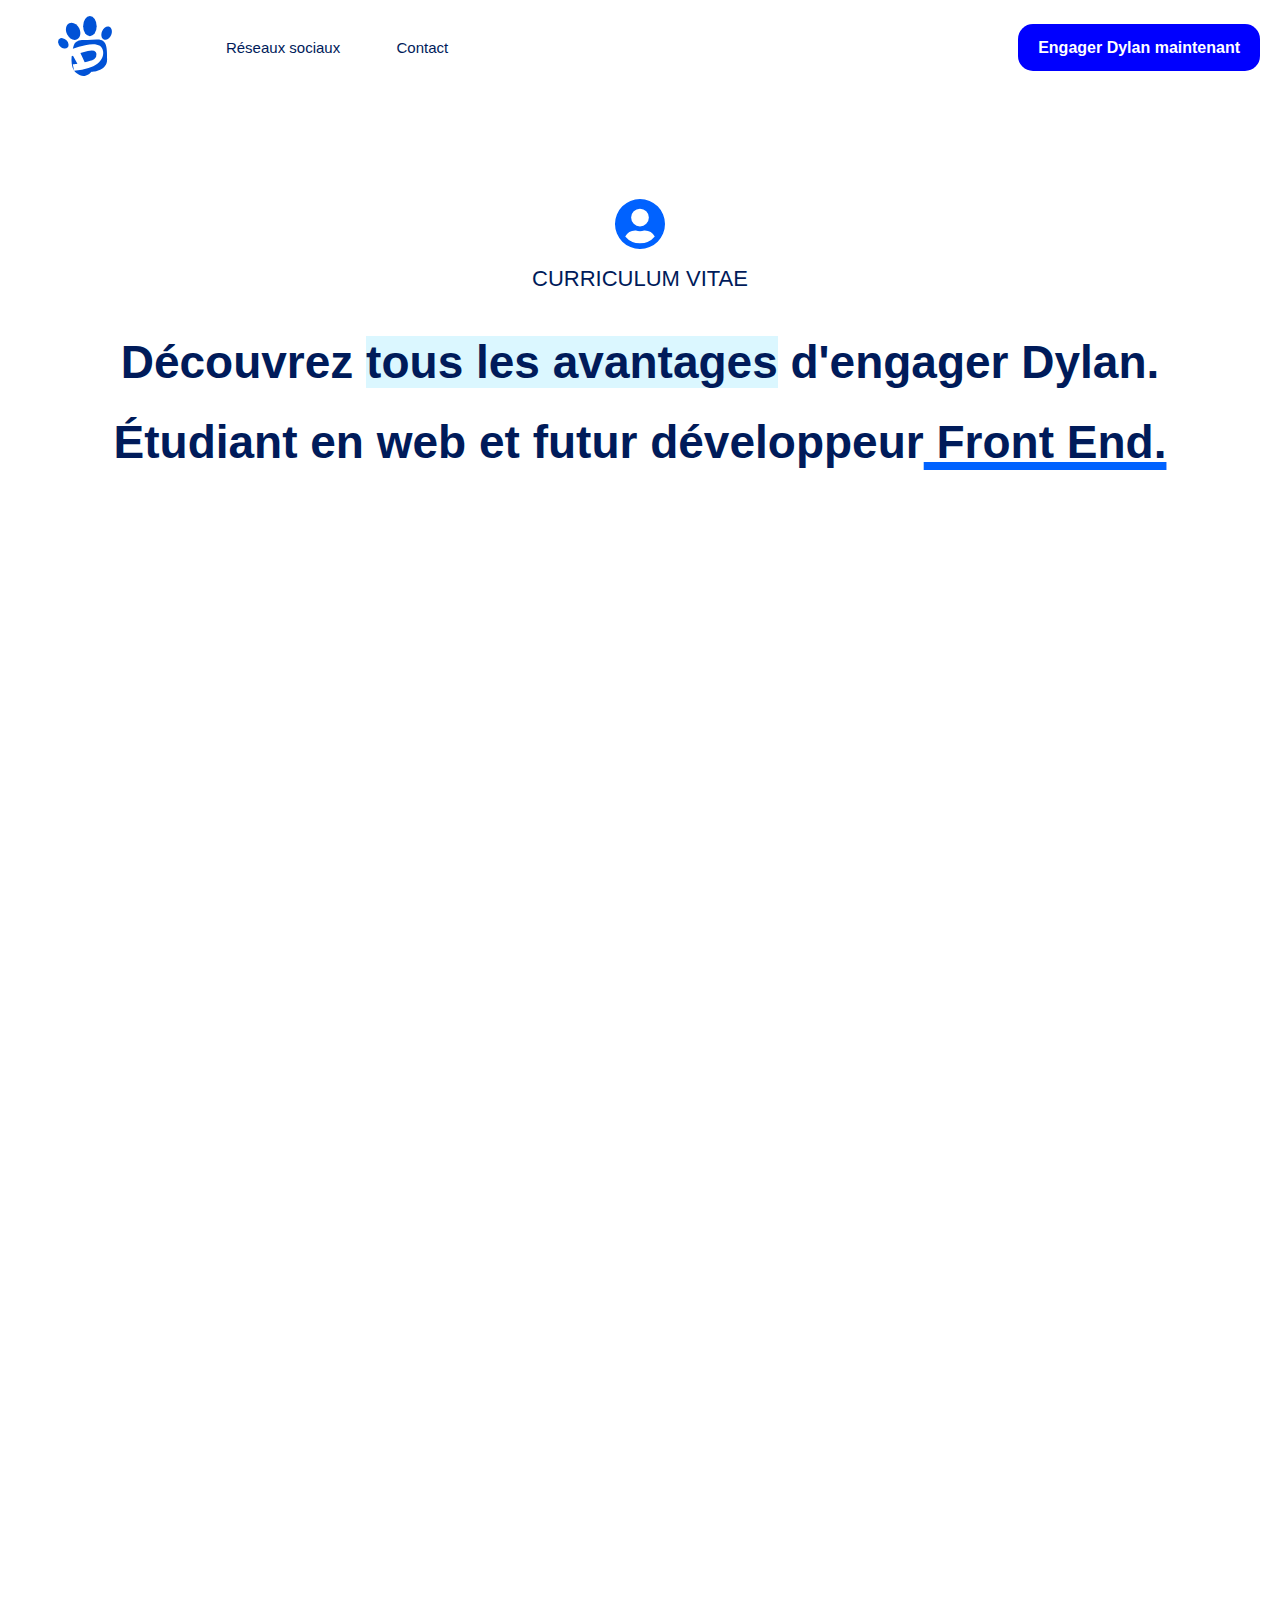
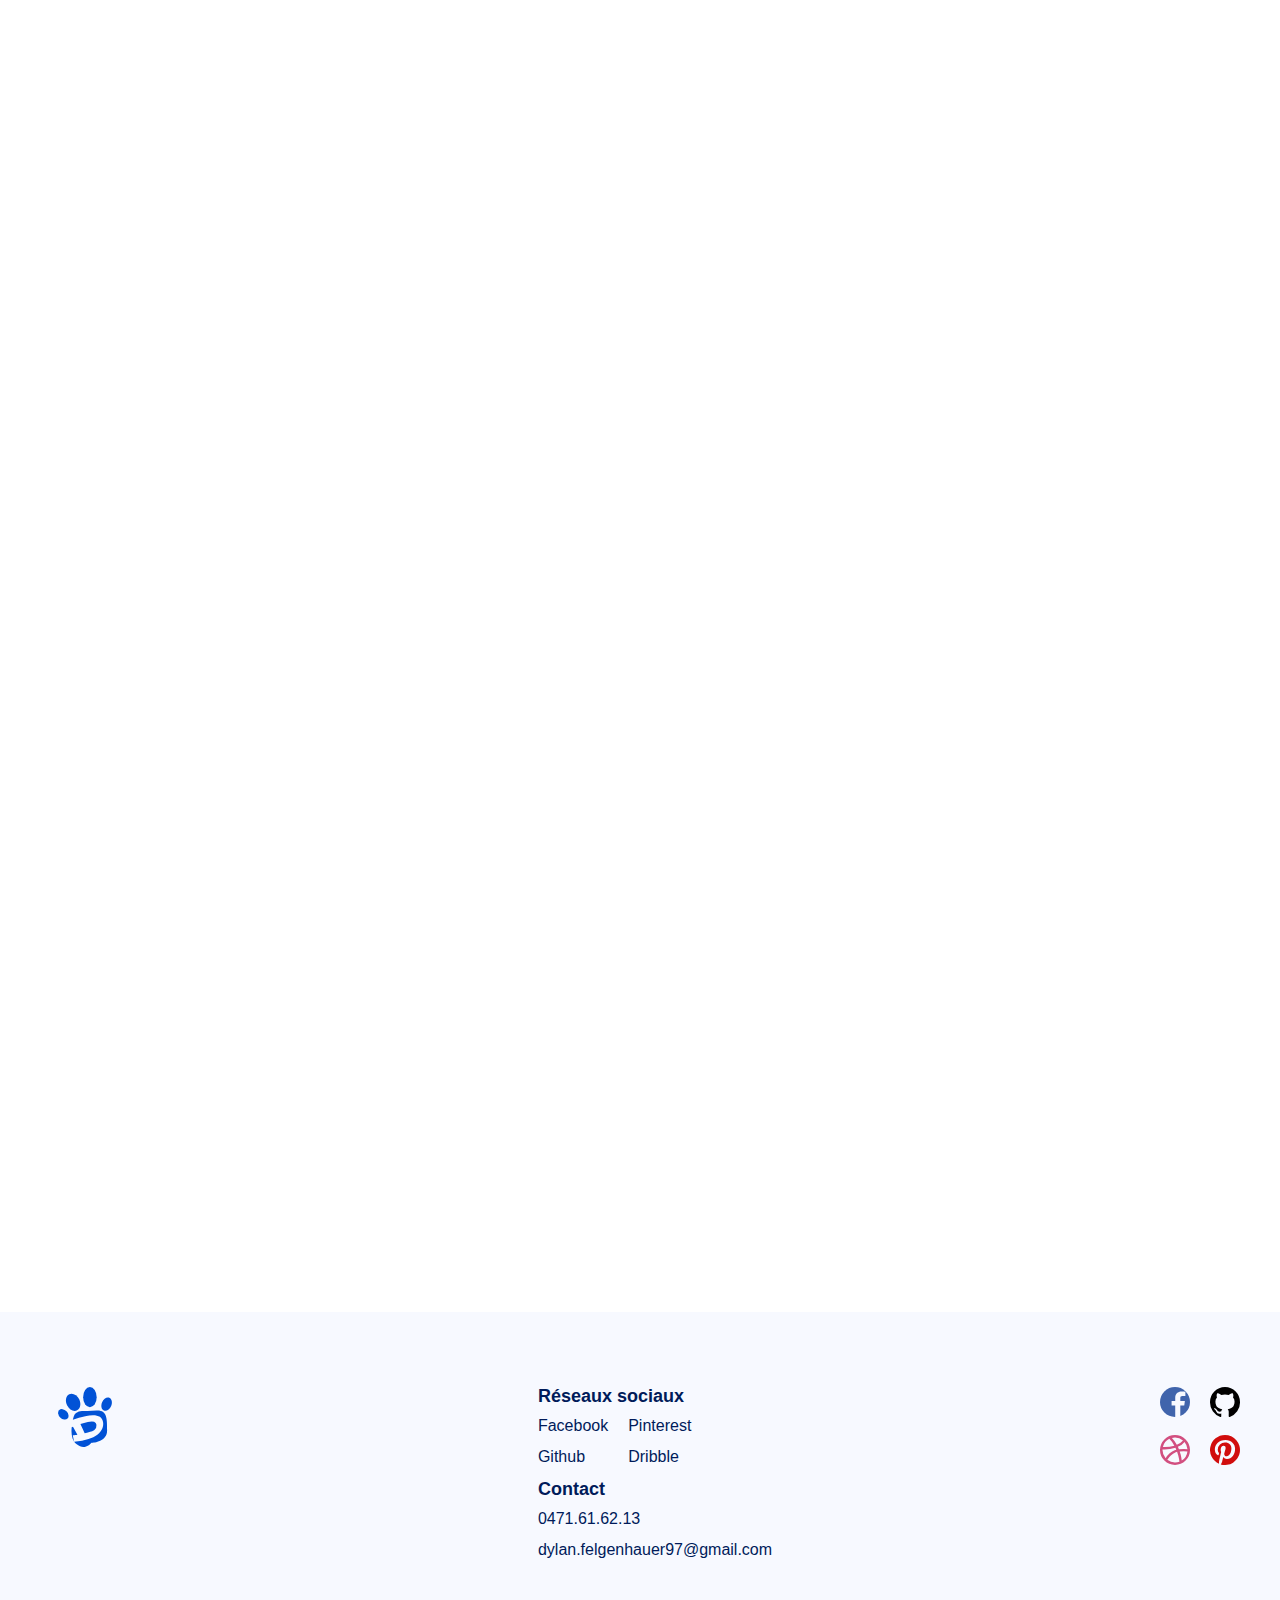
==== commit e296b7a0: "mobile friendly" ====
--- a/html/index.html
+++ b/html/index.html
@@ -70,7 +70,7 @@
         </div>
     </section>
     <section class="job">
-        <img src="/img/professionnel.jpg" alt="Image de mes expériences professionnelles" class="animImg2">
+        <img src="/img/pro.jpg" alt="Image de mes expériences professionnelles" class="animImg2">
         <div class="job__content section__content">
             <h2 class="job__content--title">
                 Mes expériences professionnelles
@@ -95,7 +95,7 @@
         </div>
     </section>
     <section class="softskills">
-        <img src="/img/softskills.png" alt="Image de mes softskills" class="animImg4">
+        <img src="/img/softskills.jpg" alt="Image de mes softskills" class="animImg4">
         <div class="softskills__content section__content">
             <span class="softskills__content--important">important</span>
             <h2 class="softskills__content--title">
@@ -122,6 +122,7 @@
                 <path class="cls-1" d="M299,220.06c-5.72.3-9.85.39-11.95.42a7.87,7.87,0,0,0-4.81,1.65,5.13,5.13,0,0,0-1.74,2.37s-.42,1.26-.88,3.21a53.17,53.17,0,0,1,10.08-2.94c8.95-1.71,13.53-.24,14.47,4.65s-2.3,9.92-7.91,12.43a40.92,40.92,0,0,1-9.18,2.81,54.78,54.78,0,0,1-6.39.8,9.47,9.47,0,0,0,1.81,2c6,5,10.88.57,11.82-.74a.67.67,0,0,1,.5-.27c2-.08,12.68-.93,12.68-10C307.5,226.5,307.5,219.63,299,220.06Z" transform="translate(-267.61 -201)"/>
             </svg>
         </div>
+        <div class="mobile-flex">
         <div class="footer__content--col footer__content--reseaux">
             <h2>Réseaux sociaux</h2>
             <div class="footer__reseaux--flex">
@@ -135,6 +136,7 @@
                 </div>
             </div>
         </div>
+
         <div class="footer__content--col footer__content--contact">
             <h2>Contact</h2>
             <div class="footer__contact--col">
@@ -142,6 +144,8 @@
                 <span>dylan.felgenhauer97@gmail.com</span>
             </div>
         </div>
+        </div>
+
         <div class="footer__content--col footer__content--social">
             <h2 class="hidden">Lien sociaux</h2>
             <div class="footer__social--logo">
--- a/css/main.css
+++ b/css/main.css
@@ -144,22 +144,22 @@
 }
 
 .footer h2{
-    font-size: 18px;
+    font-size: 1.125em;
 }
 .footer__reseaux--col,.footer__social--col{
     display: flex;
     flex-direction: column;
 }
 .footer__reseaux--col span,.footer__social--col a{
-    margin-right: 20px;
-    margin-bottom: 15px;
+    margin-right: 1.25em;
+    margin-bottom: 0.9375em;
 }
 .footer__contact--col{
     display: flex;
     flex-direction: column;
 }
 .footer__contact--col span{
-    margin-bottom: 15px;
+    margin-bottom: 0.9375em;
 }
 .footer__reseaux--flex,.footer__social--flex{
     display: flex;
@@ -186,11 +186,68 @@
     transform:translateY(0%);
     opacity: 1;
 }
-.aboutMe__content{
-    padding-left:20px;
+.aboutMe__content,.skills__content{
+    padding-left:1.25em;
+}
+.job__content,.softskills__content{
+    padding-right:1.25em;
+
 }
 .aboutMe,.job,.skills,.softskills{
     padding: 0 1.3em;
-
-}
-
+}
+
+@media screen and (max-width:1024px){
+    .aboutMe,.job,.softskills,.skills {
+        flex-direction: column-reverse;
+        margin-top: 3.125rem;
+    }
+    .section__content{
+        padding-left: 0;
+        max-width: 100%;
+        margin-bottom: 2em;
+    }
+}
+@media (max-width:768px) {
+    .identity__main--icon>svg{
+        width: 1.56rem;
+        height: 1.5rem;
+    }
+    .main__title{
+        font-size: 1em;
+    }
+    p.content__identity{
+        font-size:1.5em;
+        line-height:1.5em;
+    }
+    h2{
+        margin-bottom: 0.625rem;
+        font-size: 1.0625rem;
+        line-height: 1.5em;
+    }
+    p.text--line{
+        font-size:0.9em;
+        line-height:1.5em;
+    }
+    img{
+        max-width:100%;
+        width: 100%;
+        height: auto;
+    }
+    .btn{
+        font-size:0.8em;
+    }
+    #logo__footer{
+        display: none;
+    }
+    .footer{
+        padding:2.5em;
+    }
+    .mobile-flex{
+        display: flex;
+        flex-direction:column;
+    }
+
+
+}
+
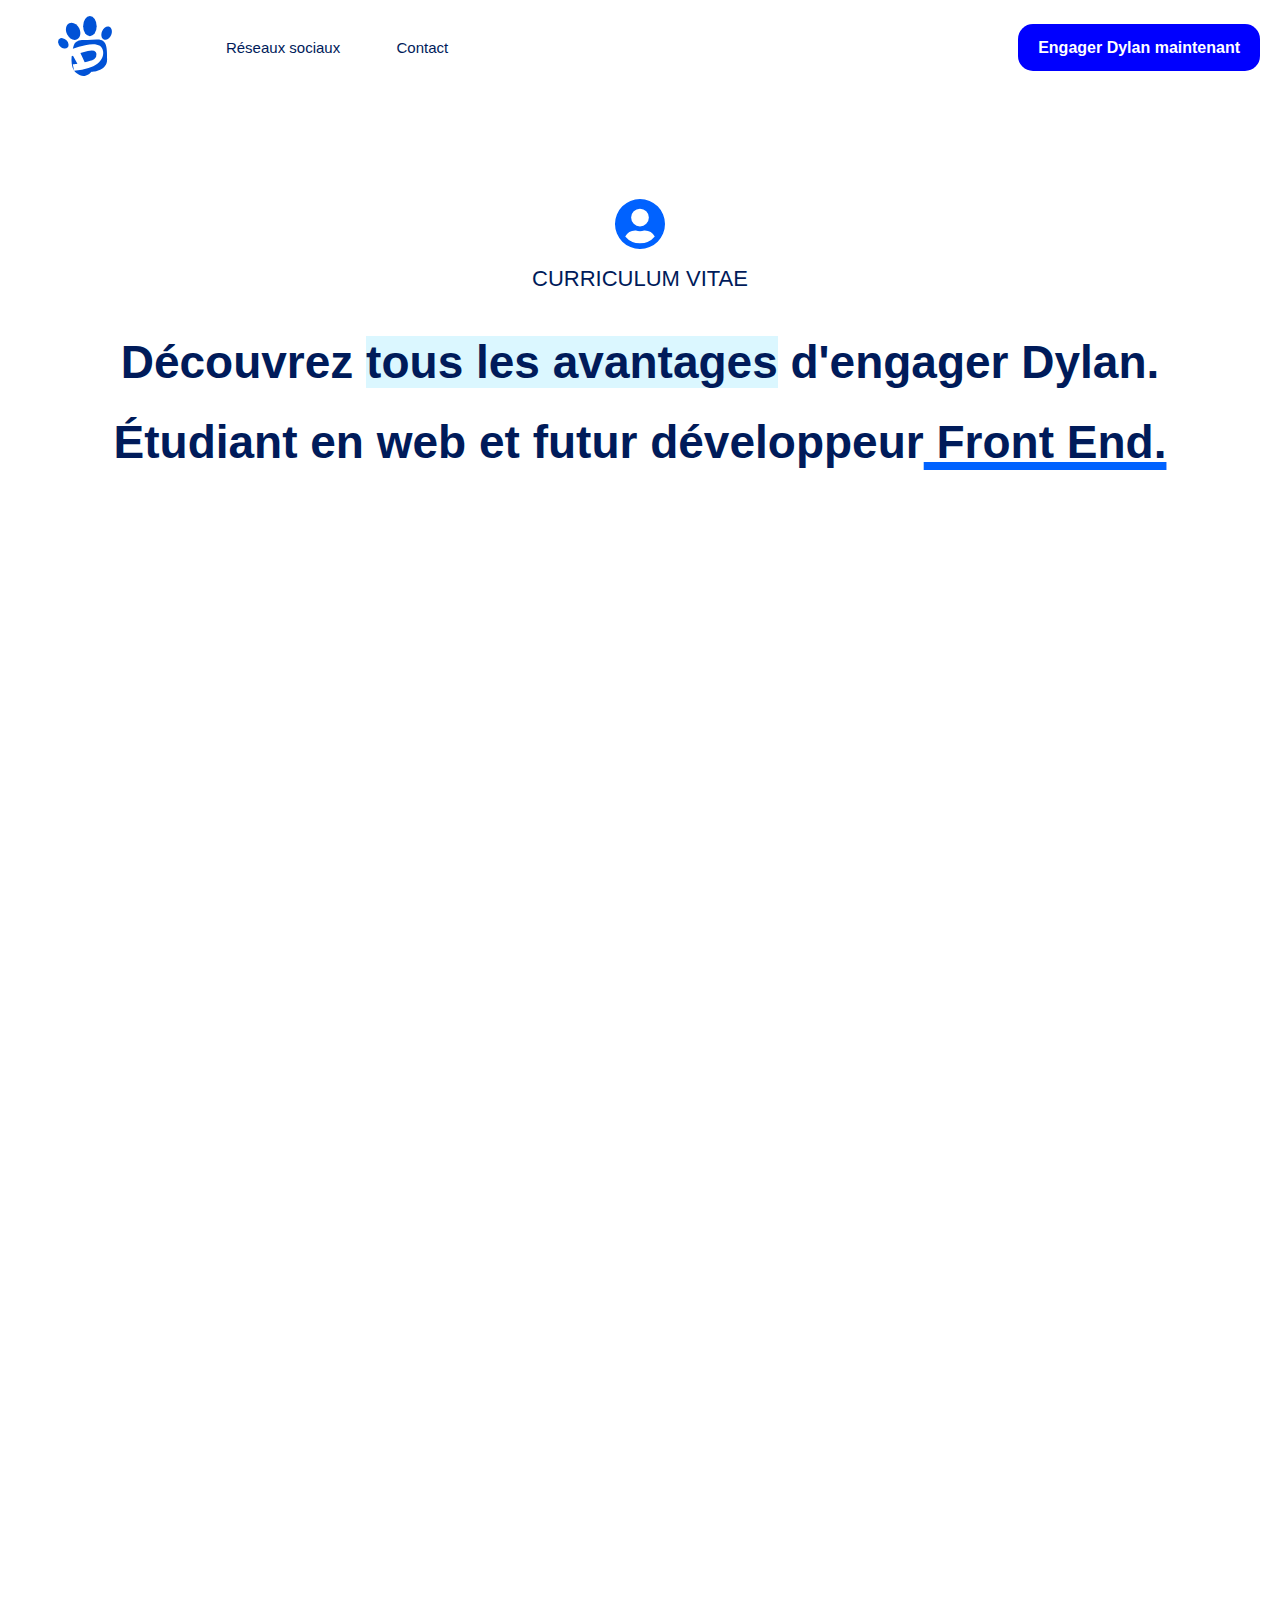
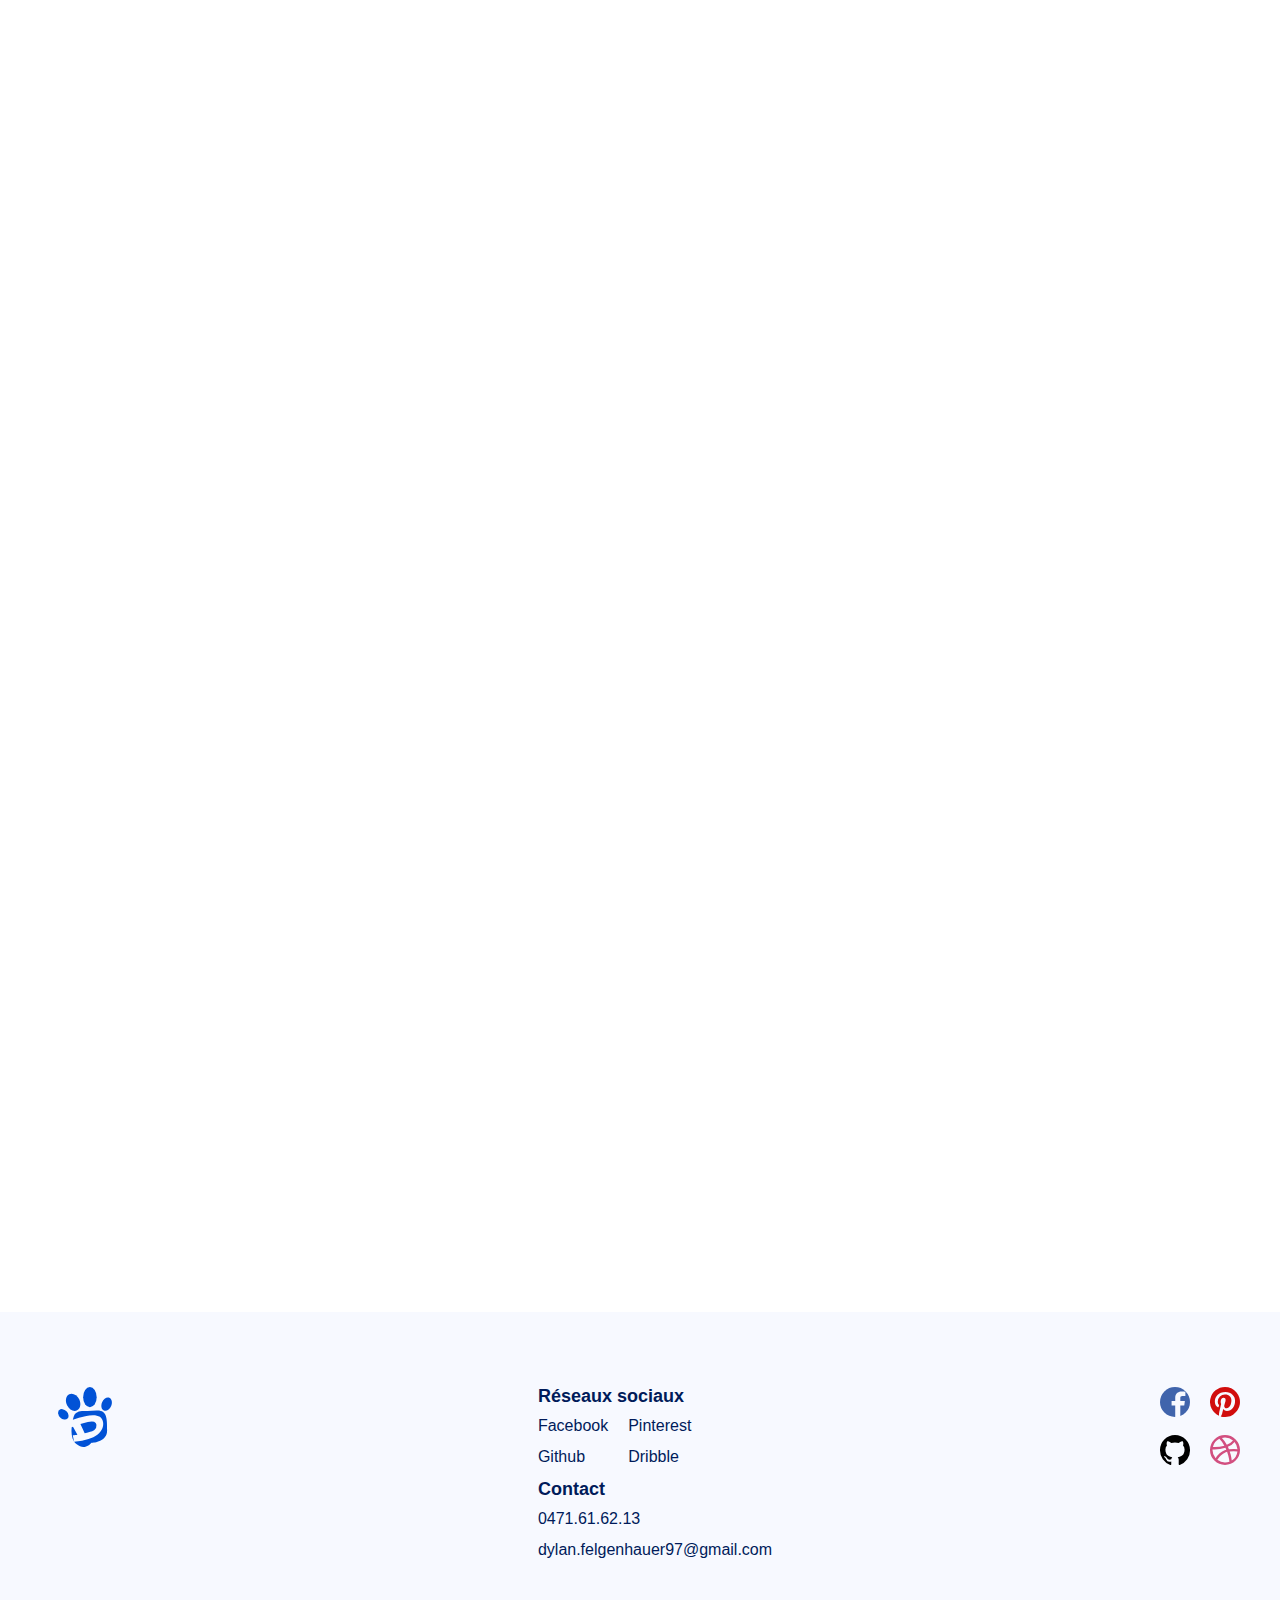
==== commit 7aabfcbf: "mobile friendly" ====
--- a/html/index.html
+++ b/html/index.html
@@ -164,23 +164,24 @@
                             </svg>
 
                         </a>
+                        <a href="https://github.com/DylanFelgenhauer">
+                            <svg xmlns="http://www.w3.org/2000/svg" width="30" height="30" viewBox="0 0 30 30">
+                                <path id="Icon_ionic-logo-github" data-name="Icon ionic-logo-github" d="M17.25,2.25a15.2,15.2,0,0,0-15,15.382A15.352,15.352,0,0,0,12.509,32.223a1.176,1.176,0,0,0,.254.027.726.726,0,0,0,.77-.763c0-.368-.013-1.333-.02-2.618A6.857,6.857,0,0,1,12,29.049a3.485,3.485,0,0,1-3.542-2.243,4.062,4.062,0,0,0-1.667-2.25c-1.306-.917-.007-.944.094-.944h.007a3.225,3.225,0,0,1,2.3,1.594,2.945,2.945,0,0,0,2.652,1.681,4.216,4.216,0,0,0,1.714-.4,3.323,3.323,0,0,1,.951-2.056c-3.328-.388-6.83-1.708-6.83-7.6A6.02,6.02,0,0,1,9.214,12.7a5.662,5.662,0,0,1,.147-4.071A1.248,1.248,0,0,1,9.7,8.6c.542,0,1.768.208,3.79,1.614a13.943,13.943,0,0,1,7.513,0C23.022,8.806,24.248,8.6,24.79,8.6a1.248,1.248,0,0,1,.335.033,5.662,5.662,0,0,1,.147,4.071,6.045,6.045,0,0,1,1.54,4.125c0,5.906-3.509,7.205-6.85,7.587a3.73,3.73,0,0,1,1.018,2.846c0,2.056-.02,3.717-.02,4.219a.722.722,0,0,0,.763.77,1.3,1.3,0,0,0,.268-.027A15.35,15.35,0,0,0,32.25,17.632,15.2,15.2,0,0,0,17.25,2.25Z" transform="translate(-2.25 -2.25)"/>
+                            </svg>
+                        </a>
+
+                    </div>
+                    <div class="footer__social--col">
+                        <a href="https://www.pinterest.fr/dylanfelgenhauer97/_created/">
+                            <svg xmlns="http://www.w3.org/2000/svg" width="30" height="30" viewBox="0 0 30 30">
+                                <path id="Icon_ionic-logo-pinterest" data-name="Icon ionic-logo-pinterest" d="M17.253,2.25a15,15,0,0,0-6.021,28.735,13.276,13.276,0,0,1,.261-3.441c.288-1.218,1.929-8.175,1.929-8.175A5.723,5.723,0,0,1,12.94,17c0-2.223,1.286-3.883,2.894-3.883a2.006,2.006,0,0,1,2.023,2.249c0,1.372-.877,3.421-1.326,5.322A2.319,2.319,0,0,0,18.9,23.573c2.84,0,4.756-3.649,4.756-7.974,0-3.287-2.217-5.744-6.242-5.744a7.108,7.108,0,0,0-7.388,7.184,4.322,4.322,0,0,0,.991,2.939.733.733,0,0,1,.214.837c-.074.274-.234.937-.308,1.205a.516.516,0,0,1-.75.375c-2.1-.857-3.074-3.147-3.074-5.731C7.1,12.406,10.7,7.3,17.823,7.3c5.727,0,9.5,4.144,9.5,8.59,0,5.885-3.275,10.277-8.1,10.277A4.306,4.306,0,0,1,15.559,24.3s-.871,3.455-1.058,4.124a12.463,12.463,0,0,1-1.507,3.214A15,15,0,1,0,17.253,2.25Z" transform="translate(-2.25 -2.25)" fill="#d10d0d"/>
+                            </svg>
+                        </a>
                         <a href="https://dribbble.com/DylanFel">
                             <svg xmlns="http://www.w3.org/2000/svg" width="30" height="30" viewBox="0 0 30 30">
                                 <path id="Icon_ionic-logo-dribbble" data-name="Icon ionic-logo-dribbble" d="M19.5,4.5a15,15,0,1,0,15,15A15,15,0,0,0,19.5,4.5Zm9.523,6.914a12.48,12.48,0,0,1,2.945,7.258,63.24,63.24,0,0,0-8.531.1c-.328-.828-.664-1.641-1.031-2.422A15.19,15.19,0,0,0,29.023,11.414ZM19.5,7a12.444,12.444,0,0,1,7.977,2.875,15.55,15.55,0,0,1-6.148,4.344A30.53,30.53,0,0,0,16.422,7.4,12.544,12.544,0,0,1,19.5,7ZM13.844,8.367a30.2,30.2,0,0,1,4.984,6.766A32.834,32.834,0,0,1,9.32,16.484c-.656,0-1.3-.023-1.93-.062A12.508,12.508,0,0,1,13.844,8.367ZM7.023,18.906c.711.031,1.43.047,2.156.039a36.976,36.976,0,0,0,10.75-1.672q.445.926.844,1.9a7.733,7.733,0,0,0-1.117.336,18.67,18.67,0,0,0-9.531,8.242A12.454,12.454,0,0,1,7,19.5C7,19.3,7.008,19.1,7.023,18.906ZM19.5,32a12.428,12.428,0,0,1-7.664-2.633,17.192,17.192,0,0,1,8.375-7.719,6.734,6.734,0,0,1,1.359-.414q.668,1.852,1.2,3.844a45.407,45.407,0,0,1,1.156,6.1A12.384,12.384,0,0,1,19.5,32Zm6.758-1.992a45.1,45.1,0,0,0-1.164-6.164c-.266-1.016-.57-2-.9-2.961a53.13,53.13,0,0,1,7.727,0A12.488,12.488,0,0,1,26.258,30.008Z" transform="translate(-4.5 -4.5)" fill="#d24f80"/>
                             </svg>
 
-                        </a>
-                    </div>
-                    <div class="footer__social--col">
-                        <a href="https://github.com/DylanFelgenhauer">
-                            <svg xmlns="http://www.w3.org/2000/svg" width="30" height="30" viewBox="0 0 30 30">
-                                <path id="Icon_ionic-logo-github" data-name="Icon ionic-logo-github" d="M17.25,2.25a15.2,15.2,0,0,0-15,15.382A15.352,15.352,0,0,0,12.509,32.223a1.176,1.176,0,0,0,.254.027.726.726,0,0,0,.77-.763c0-.368-.013-1.333-.02-2.618A6.857,6.857,0,0,1,12,29.049a3.485,3.485,0,0,1-3.542-2.243,4.062,4.062,0,0,0-1.667-2.25c-1.306-.917-.007-.944.094-.944h.007a3.225,3.225,0,0,1,2.3,1.594,2.945,2.945,0,0,0,2.652,1.681,4.216,4.216,0,0,0,1.714-.4,3.323,3.323,0,0,1,.951-2.056c-3.328-.388-6.83-1.708-6.83-7.6A6.02,6.02,0,0,1,9.214,12.7a5.662,5.662,0,0,1,.147-4.071A1.248,1.248,0,0,1,9.7,8.6c.542,0,1.768.208,3.79,1.614a13.943,13.943,0,0,1,7.513,0C23.022,8.806,24.248,8.6,24.79,8.6a1.248,1.248,0,0,1,.335.033,5.662,5.662,0,0,1,.147,4.071,6.045,6.045,0,0,1,1.54,4.125c0,5.906-3.509,7.205-6.85,7.587a3.73,3.73,0,0,1,1.018,2.846c0,2.056-.02,3.717-.02,4.219a.722.722,0,0,0,.763.77,1.3,1.3,0,0,0,.268-.027A15.35,15.35,0,0,0,32.25,17.632,15.2,15.2,0,0,0,17.25,2.25Z" transform="translate(-2.25 -2.25)"/>
-                            </svg>
-                        </a>
-                        <a href="https://www.pinterest.fr/dylanfelgenhauer97/_created/">
-                            <svg xmlns="http://www.w3.org/2000/svg" width="30" height="30" viewBox="0 0 30 30">
-                                <path id="Icon_ionic-logo-pinterest" data-name="Icon ionic-logo-pinterest" d="M17.253,2.25a15,15,0,0,0-6.021,28.735,13.276,13.276,0,0,1,.261-3.441c.288-1.218,1.929-8.175,1.929-8.175A5.723,5.723,0,0,1,12.94,17c0-2.223,1.286-3.883,2.894-3.883a2.006,2.006,0,0,1,2.023,2.249c0,1.372-.877,3.421-1.326,5.322A2.319,2.319,0,0,0,18.9,23.573c2.84,0,4.756-3.649,4.756-7.974,0-3.287-2.217-5.744-6.242-5.744a7.108,7.108,0,0,0-7.388,7.184,4.322,4.322,0,0,0,.991,2.939.733.733,0,0,1,.214.837c-.074.274-.234.937-.308,1.205a.516.516,0,0,1-.75.375c-2.1-.857-3.074-3.147-3.074-5.731C7.1,12.406,10.7,7.3,17.823,7.3c5.727,0,9.5,4.144,9.5,8.59,0,5.885-3.275,10.277-8.1,10.277A4.306,4.306,0,0,1,15.559,24.3s-.871,3.455-1.058,4.124a12.463,12.463,0,0,1-1.507,3.214A15,15,0,1,0,17.253,2.25Z" transform="translate(-2.25 -2.25)" fill="#d10d0d"/>
-                            </svg>
                         </a>
                     </div>
                 </div>
